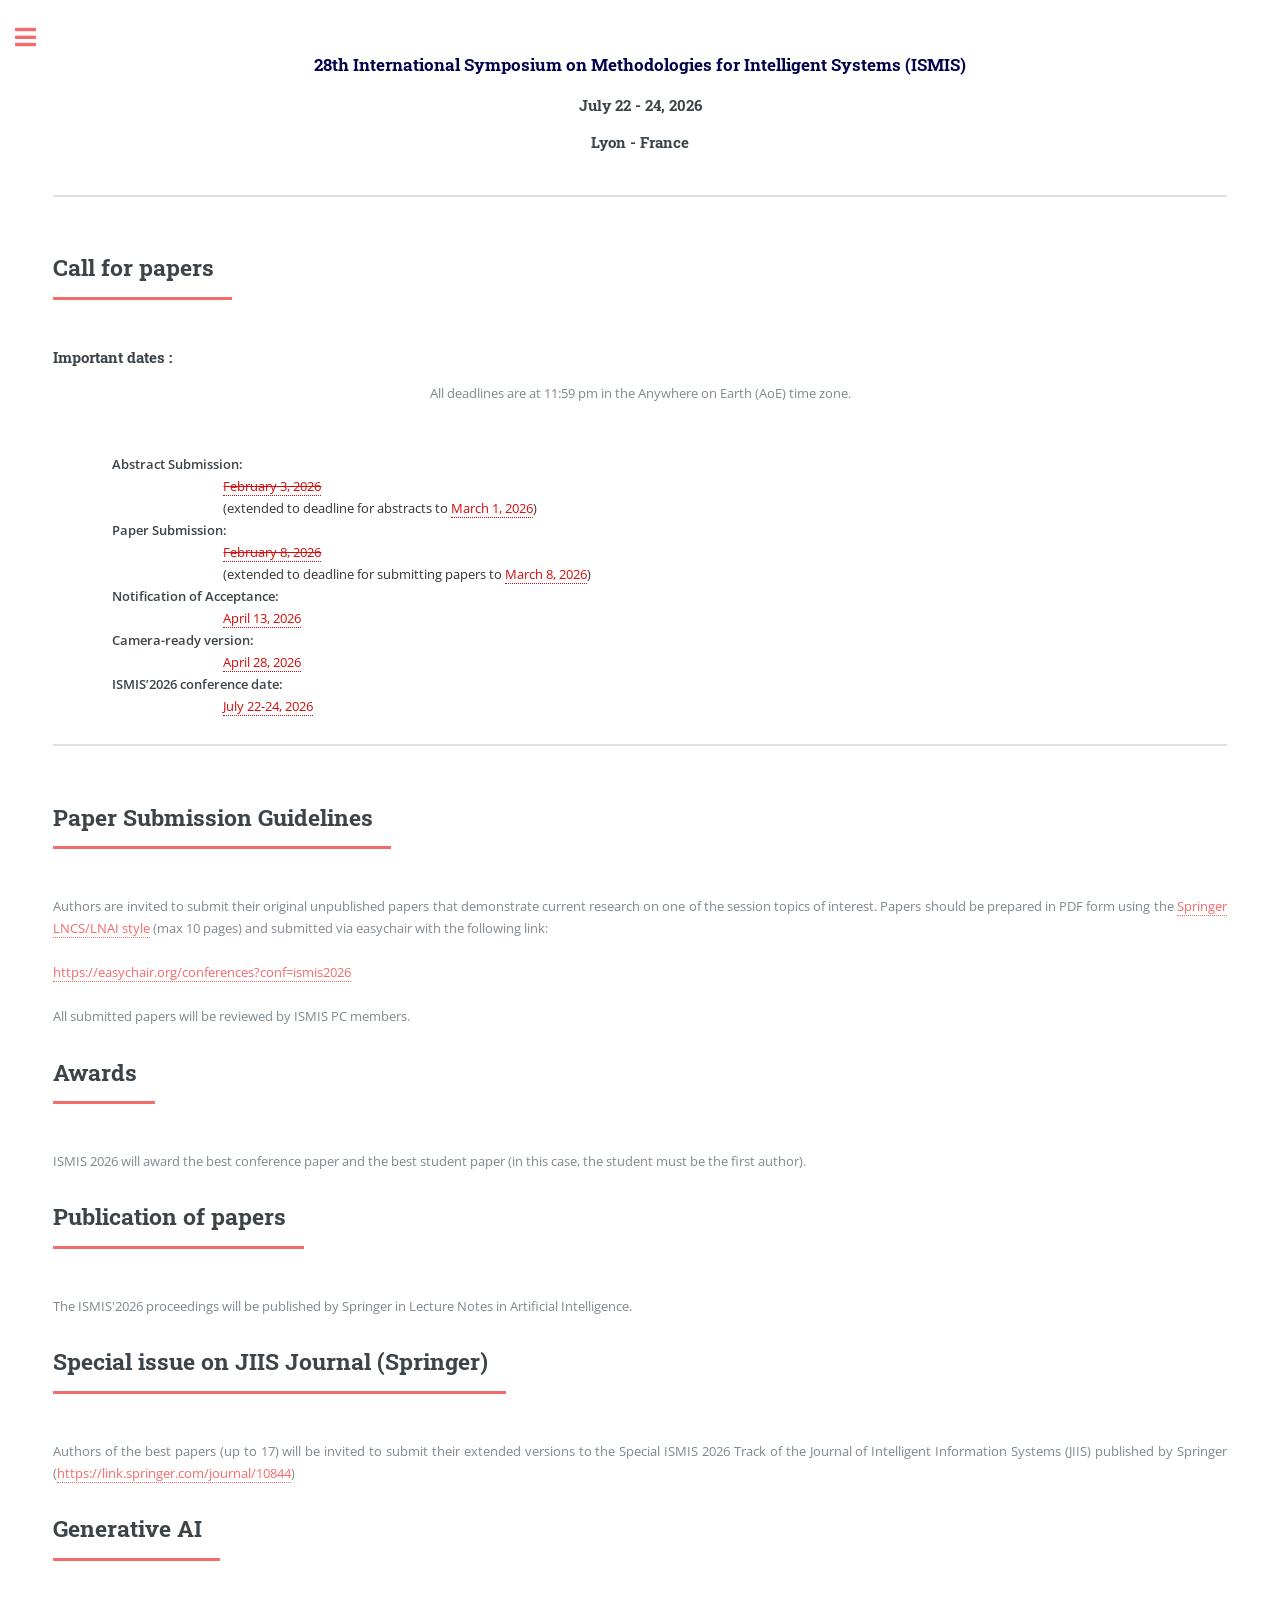
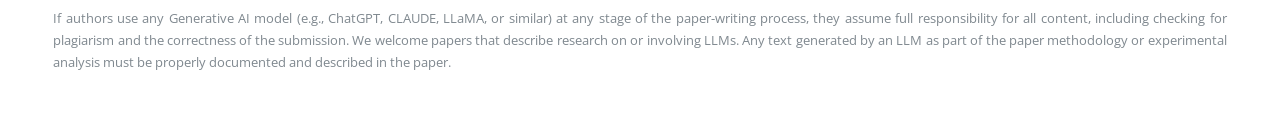
==== call-for-papers.html @ 3041665d "adding program" ====
<!DOCTYPE HTML>
<!--
	Editorial by HTML5 UP
	html5up.net | @ajlkn
	Free for personal and commercial use under the CCA 3.0 license (html5up.net/license)
-->
<html>
	<head>
		<title>ISMIS 2026 - Lyon</title>
		<meta charset="utf-8" />
		<meta name="viewport" content="width=device-width, initial-scale=1, user-scalable=no" />
		<link rel="stylesheet" href="assets/css/main.css" />
	</head>
	<body class="is-preload">

		<!-- Wrapper -->
			<div id="wrapper">

				<!-- Main -->
					<div id="main">
						<div class="inner">

							<!-- Header -->
								<!-- <header id="header">
									<a href="index.html" class="logo"><strong>Editorial</strong> by HTML5 UP</a>
									<ul class="icons">
										<li><a href="#" class="icon brands fa-twitter"><span class="label">Twitter</span></a></li>
										<li><a href="#" class="icon brands fa-facebook-f"><span class="label">Facebook</span></a></li>
										<li><a href="#" class="icon brands fa-snapchat-ghost"><span class="label">Snapchat</span></a></li>
										<li><a href="#" class="icon brands fa-instagram"><span class="label">Instagram</span></a></li>
										<li><a href="#" class="icon brands fa-medium-m"><span class="label">Medium</span></a></li>
									</ul>
								</header> -->

							<!-- Banner -->
								<section id="banner">
									<div class="content">
										<header>
											<h3 style="text-align: center; color: #03044d;">28th International Symposium on Methodologies for Intelligent Systems (ISMIS)</h2>
											<h4 style="text-align: center;">July 22 - 24, 2026</h3>
											<!-- <h4 style="text-align: center;">Université Claude Bernard Lyon 1  - Université Lumière Lyon 2</h3> -->
											<h4 style="text-align: center;">Lyon - France</h3>
										</header> 
									</div>		

									
								</section>
								
								<!-- <span class="image object " style="display: flex;  justify-content: center; ">
									<img style="margin-bottom: 5%; width: 100%;" src="images/mainbg.png" alt="" />
								</span> -->
							<!-- Section -->
								<section>
									<header class="major">
										<h2>Call for papers</h2>
									</header>
								
									<h4>Important dates : </h4> 

									<p style="display: flex; justify-content: center; ">All deadlines are at 11:59 pm in the Anywhere on Earth (AoE) time zone. </p><br>
									
									<div style="margin-left: 5%;">
										<!-- <p style="margin: 0;"><strong>Abstract Submission:  </strong> <br>
											<a style="color: #d40b0b; margin-left: 10%; ">February 3, 2026</a>
										</p>
										
										<p style="margin: 0;"><strong>Paper Submission:</strong> <br>
											<a style="color: #d40b0b; margin-left: 10%;">February 8, 2026  </a>
										</p> -->
										<p style="margin: 0;">
										<strong>Abstract Submission:</strong><br>
										<a style="color: #d40b0b; margin-left: 10%;">
											<del>February 3, 2026</del>
										</a><br>
										<span style="margin-left: 10%; color: #333;">
											(extended to deadline for abstracts to <a style="color: #d40b0b;">March 1, 2026</a>)
										</span>
										</p>

										<p style="margin: 0;">
										<strong>Paper Submission:</strong><br>
										<a style="color: #d40b0b; margin-left: 10%;">
											<del>February 8, 2026</del>
										</a><br>
										<span style="margin-left: 10%; color: #333;">
											(extended to deadline for submitting papers to <a style="color: #d40b0b;">March 8, 2026</a>)
										</span>	
										</p>
										
										<p style="margin: 0;"><strong>Notification of Acceptance:</strong><br>
											<a style="color: #d40b0b; margin-left: 10%;">April 13, 2026 </a>
										</p>
										<p style="margin: 0;"><strong>Camera-ready version:</strong><br>
											<a style="color: #d40b0b; margin-left: 10%;">April 28, 2026</a>
										</p>
										<p style="margin: 0;"><strong>ISMIS’2026 conference date:</strong><br>
											<a style="color: #d40b0b; margin-left: 10%;">July 22-24, 2026</a>
										</p>
									</div>				
										
	
								
								</section>


								<section>
									<header class="major">


										<h2>Paper Submission Guidelines</h2>
									</header>
									<p style="text-align: justify;  text-justify: inter-word;">
										Authors are invited to submit their original unpublished papers that 
										demonstrate current research on one of the session topics of interest.
										Papers should be prepared in PDF form using the <a href="https://www.springer.com/gp/computer-science/lncs/conference-proceedings-guidelines" target="_blank" >Springer LNCS/LNAI style</a>
										(max 10 pages) and submitted via easychair with the following link: <br><br>
										<a rel="stylesheet" href="https://easychair.org/conferences?conf=ismis2026" target="_blank">https://easychair.org/conferences?conf=ismis2026 </a>
										<br><br>
										All submitted papers will be reviewed by ISMIS PC members. 

								<section>
									<header class="major">
										<h2>Awards</h2>
									</header>
									<p style="text-align: justify;  text-justify: inter-word;">
									ISMIS 2026 will award the best conference paper and the best student paper (in this case, the student must be the first author).
									</p>									
								</section>

								<section>
									<header class="major">
										<h2>Publication of papers</h2>
									</header>
									<p style="text-align: justify;  text-justify: inter-word;">
										The ISMIS'2026 proceedings will be published by Springer in Lecture Notes in Artificial Intelligence. 
									</p>									
								</section>

								<section>
									<header class="major">
										<h2>Special issue on JIIS Journal (Springer)</h2>
									</header>
									<p style="text-align: justify;  text-justify: inter-word;">
									Authors of the best papers (up to 17) will be invited to submit their extended versions to the Special ISMIS 2026 Track of the Journal of Intelligent Information Systems (JIIS) published by Springer (<a href="https://link.springer.com/journal/10844" target="_blank">https://link.springer.com/journal/10844</a>)
									</p>									
								</section>
								<section>
									<header class="major">
										<h2>Generative AI</h2>
									</header>
									<p style="text-align: justify;  text-justify: inter-word;">
									If authors use any  Generative AI model  (e.g.,  ChatGPT, CLAUDE, LLaMA, 
									or similar)  at any stage of the paper-writing process, they assume full 
									responsibility for all content, including checking for plagiarism and the 
									correctness of the submission. We welcome papers that describe research on 
									or involving LLMs. Any text generated by an LLM as part of the paper 
									methodology or experimental analysis must be properly documented and described 
									in the paper.</p>									
								</section>
							<!-- Section -->
								<!-- <section>
									<header class="major">
										<h2>Ipsum sed dolor</h2>
									</header>
									<div class="posts">
										<article>
											<a href="#" class="image"><img src="images/pic01.jpg" alt=""  /></a>
											<h3>Interdum aenean</h3>
											<p>Aenean ornare velit lacus, ac varius enim lorem ullamcorper dolore. Proin aliquam facilisis ante interdum. Sed nulla amet lorem feugiat tempus aliquam.</p>
											<ul class="actions">
												<li><a href="#" class="button">More</a></li>
											</ul>
										</article>
										<article>
											<a href="#" class="image"><img src="images/pic02.jpg" alt="" /></a>
											<h3>Nulla amet dolore</h3>
											<p>Aenean ornare velit lacus, ac varius enim lorem ullamcorper dolore. Proin aliquam facilisis ante interdum. Sed nulla amet lorem feugiat tempus aliquam.</p>
											<ul class="actions">
												<li><a href="#" class="button">More</a></li>
											</ul>
										</article>
										<article>
											<a href="#" class="image"><img src="images/pic03.jpg" alt="" /></a>
											<h3>Tempus ullamcorper</h3>
											<p>Aenean ornare velit lacus, ac varius enim lorem ullamcorper dolore. Proin aliquam facilisis ante interdum. Sed nulla amet lorem feugiat tempus aliquam.</p>
											<ul class="actions">
												<li><a href="#" class="button">More</a></li>
											</ul>
										</article>
										<article>
											<a href="#" class="image"><img src="images/pic04.jpg" alt="" /></a>
											<h3>Sed etiam facilis</h3>
											<p>Aenean ornare velit lacus, ac varius enim lorem ullamcorper dolore. Proin aliquam facilisis ante interdum. Sed nulla amet lorem feugiat tempus aliquam.</p>
											<ul class="actions">
												<li><a href="#" class="button">More</a></li>
											</ul>
										</article>
										<article>
											<a href="#" class="image"><img src="images/pic05.jpg" alt="" /></a>
											<h3>Feugiat lorem aenean</h3>
											<p>Aenean ornare velit lacus, ac varius enim lorem ullamcorper dolore. Proin aliquam facilisis ante interdum. Sed nulla amet lorem feugiat tempus aliquam.</p>
											<ul class="actions">
												<li><a href="#" class="button">More</a></li>
											</ul>
										</article>
										<article>
											<a href="#" class="image"><img src="images/pic06.jpg" alt="" /></a>
											<h3>Amet varius aliquam</h3>
											<p>Aenean ornare velit lacus, ac varius enim lorem ullamcorper dolore. Proin aliquam facilisis ante interdum. Sed nulla amet lorem feugiat tempus aliquam.</p>
											<ul class="actions">
												<li><a href="#" class="button">More</a></li>
											</ul>
										</article>
									</div>
								</section> -->

						</div>
					</div>

				<!-- Sidebar -->
					<div id="sidebar">
						<div class="inner">

							<!-- Search -->
								<!-- <section id="search" class="alt">
									<form method="post" action="#">
										<input type="text" name="query" id="query" placeholder="Search" />
									</form>
								</section> -->

							<!-- Menu -->
								<nav id="menu">
									<!-- <header class="major">
										<h2>ISMIS 2026</h2>
									</header> -->

									<span class="image object " style="display: flex; justify-content: center; ">
										<img src="images/logo-ismis-main.png" style="width: 50%;" />
									</span>
									<ul>
										<li><a href="index.html">ISMIS conference</a></li>
										<li><a href="call-for-papers.html">Call for papers</a></li>
										<li><a href="industrysession.html">Industry session</a></li>
										<!-- <li>
											<span class="opener">Submenu</span>
											<ul>
												<li><a href="#">Lorem Dolor</a></li>
												<li><a href="#">Ipsum Adipiscing</a></li>
												<li><a href="#">Tempus Magna</a></li>
												<li><a href="#">Feugiat Veroeros</a></li>
											</ul>
										</li> -->
										<li><a href="committees.html">Committees</a></li>
										<li><a href="program.html">Program</a></li>
										<!-- <li>
											<span class="opener">Another Submenu</span>
											<ul>
												<li><a href="#">Lorem Dolor</a></li>
												<li><a href="#">Ipsum Adipiscing</a></li>
												<li><a href="#">Tempus Magna</a></li>
												<li><a href="#">Feugiat Veroeros</a></li>
											</ul>
										</li> -->
										<li><a href="registration.html">Registration</a></li>
										<li><a href="#">For participants</a></li>
										<!-- <li><a href="#">Amet Lacinia</a></li> -->
									</ul>
								</nav>

							<!-- Section -->
								<section>
									<header class="major">
										<h2>Sponsors</h2>
									</header>
									<div class="mini-posts">
											<article>
											<a href="https://www.univ-lyon1.fr/" class="image" target="_blank"><img src="images/univ-lyon1.png" alt="" /></a>
											<p style="text-align: center;">Université Claude Bernard Lyon 1</p>
										</article>
										<article>
											<a href="https://www.univ-lyon2.fr/" class="image" target="_blank"><img src="images/univ-lyon2.png" alt="" /></a>
											<p style="text-align: center;">Université Lumière Lyon 2</p>
										</article>
										<article>
											<a href="https://www.uniba.it" class="image" target="_blank"><img src="images/univ-bari.png" alt="" /></a>
											<p style="text-align: center;">Università degli Studi di Bari Aldo Moro</p>
										</article>
										<article>
											<a href="https://www.springer.com/" class="image" target="_blank"><img src="images/springer-logo.svg" alt="" /></a>
											<p style="text-align: center;">Università degli Studi di Bari Aldo Moro</p>
										</article>
										<!-- <article>
											<a href="#" class="image"><img src="images/pic07.jpg" alt="" /></a>
											<p style="text-align: center;">Name</p>
										</article> -->
									</div>
									<!-- <ul class="actions">
										<li><a href="#" class="button">More</a></li>
									</ul> -->
								</section>

							<!-- Section -->
								<section>
									<header class="major">
										<h2>Contacts</h2>
									</header>
									<!-- <p>Sed varius enim lorem ullamcorper dolore aliquam aenean ornare velit lacus, ac varius enim lorem ullamcorper dolore. Proin sed aliquam facilisis ante interdum. Sed nulla amet lorem feugiat tempus aliquam.</p> -->
									<ul class="contact">
										<li class="icon solid fa-envelope"><a href="#">ismis2026@cnrs.liris.fr</a></li>
										<li class="icon solid fa-phone">+33 4 72 43 27 74</li>
										<li class="icon brands fa-twitter">#ismis2026</li>
										<li class="icon brands fa-linkedin">#ismis2026</li>
										
										<li class="icon solid fa-home">16 quai Claude Bernard<br />
										69007 Lyon 7 - France</li>
									</ul>
								</section>


							<!-- Footer -->
								<footer id="footer">
									<p class="copyright">&copy; Untitled. All rights reserved. Developed by: <a href="https://juba-agoun.github.io/">Juba Agoun</a>. Design: <a href="https://html5up.net">HTML5 UP</a>.</p>
								</footer>

						</div>
					</div>

			</div>

		<!-- Scripts -->
			<script src="assets/js/jquery.min.js"></script>
			<script src="assets/js/browser.min.js"></script>
			<script src="assets/js/breakpoints.min.js"></script>
			<script src="assets/js/util.js"></script>
			<script src="assets/js/main.js"></script>

	</body>
</html>
---- assets/css/main.css ----
@import url(fontawesome-all.min.css);
@import url("https://fonts.googleapis.com/css?family=Open+Sans:400,600,400italic,600italic|Roboto+Slab:400,700");
/*
	Editorial by HTML5 UP
	html5up.net | @ajlkn
	Free for personal and commercial use under the CCA 3.0 license (html5up.net/license)
*/
html, body, div, span, applet, object,
iframe, h1, h2, h3, h4, h5, h6, p, blockquote,
pre, a, abbr, acronym, address, big, cite,
code, del, dfn, em, img, ins, kbd, q, s, samp,
small, strike, strong, sub, sup, tt, var, b,
u, i, center, dl, dt, dd, ol, ul, li, fieldset,
form, label, legend, table, caption, tbody,
tfoot, thead, tr, th, td, article, aside,
canvas, details, embed, figure, figcaption,
footer, header, hgroup, menu, nav, output, ruby,
section, summary, time, mark, audio, video {
  margin: 0;
  padding: 0;
  border: 0;
  font-size: 100%;
  font: inherit;
  vertical-align: baseline; }

article, aside, details, figcaption, figure,
footer, header, hgroup, menu, nav, section {
  display: block; }

body {
  line-height: 1; }

ol, ul {
  list-style: none; }

blockquote, q {
  quotes: none; }
  blockquote:before, blockquote:after, q:before, q:after {
    content: '';
    content: none; }

table {
  border-collapse: collapse;
  border-spacing: 0; }

body {
  -webkit-text-size-adjust: none; }

mark {
  background-color: transparent;
  color: inherit; }




input::-moz-focus-inner {
  border: 0;
  padding: 0; }

input, select, textarea {
  -moz-appearance: none;
  -webkit-appearance: none;
  -ms-appearance: none;
  appearance: none; }

/* Basic */
@-ms-viewport {
  width: device-width; }

body {
  -ms-overflow-style: scrollbar; }

@media screen and (max-width: 480px) {
  html, body {
    min-width: 320px; } }

html {
  box-sizing: border-box; }

*, *:before, *:after {
  box-sizing: inherit; }

body {
  background: #ffffff; }
  body.is-preload *, body.is-preload *:before, body.is-preload *:after, body.is-resizing *, body.is-resizing *:before, body.is-resizing *:after {
    -moz-animation: none !important;
    -webkit-animation: none !important;
    -ms-animation: none !important;
    animation: none !important;
    -moz-transition: none !important;
    -webkit-transition: none !important;
    -ms-transition: none !important;
    transition: none !important; }

/* Type */
body, input, select, textarea {
  color: #7f888f;
  font-family: "Open Sans", sans-serif;
  font-size: 13pt;
  font-weight: 400;
  line-height: 1.65; }
  @media screen and (max-width: 1680px) {
    body, input, select, textarea {
      font-size: 11pt; } }
  @media screen and (max-width: 1280px) {
    body, input, select, textarea {
      font-size: 10pt; } }
  @media screen and (max-width: 360px) {
    body, input, select, textarea {
      font-size: 9pt; } }

a {
  -moz-transition: color 0.2s ease-in-out, border-bottom-color 0.2s ease-in-out;
  -webkit-transition: color 0.2s ease-in-out, border-bottom-color 0.2s ease-in-out;
  -ms-transition: color 0.2s ease-in-out, border-bottom-color 0.2s ease-in-out;
  transition: color 0.2s ease-in-out, border-bottom-color 0.2s ease-in-out;
  border-bottom: dotted 1px;
  color: #f56a6a;
  text-decoration: none; }
  a:hover {
    border-bottom-color: #f56a6a;
    color: #f56a6a !important; }
    a:hover strong {
      color: inherit; }

strong, b {
  color: #3d4449;
  font-weight: 600; }

em, i {
  font-style: italic; }

p {
  margin: 0 0 2em 0; }

h1, h2, h3, h4, h5, h6 {
  color: #3d4449;
  font-family: "Roboto Slab", serif;
  font-weight: 700;
  line-height: 1.5;
  margin: 0 0 1em 0; }
  h1 a, h2 a, h3 a, h4 a, h5 a, h6 a {
    color: inherit;
    text-decoration: none;
    border-bottom: 0; }

h1 {
  font-size: 4em;
  margin: 0 0 0.5em 0;
  line-height: 1.3; }

h2 {
  font-size: 1.75em; }

h3 {
  font-size: 1.25em; }

h4 {
  font-size: 1.1em; }

h5 {
  font-size: 0.9em; }

h6 {
  font-size: 0.7em; }

@media screen and (max-width: 1680px) {
  h1 {
    font-size: 3.5em; } }

@media screen and (max-width: 980px) {
  h1 {
    font-size: 3.25em; } }

@media screen and (max-width: 736px) {
  h1 {
    font-size: 2em;
    line-height: 1.4; }
  h2 {
    font-size: 1.5em; } }

sub {
  font-size: 0.8em;
  position: relative;
  top: 0.5em; }

sup {
  font-size: 0.8em;
  position: relative;
  top: -0.5em; }

blockquote {
  border-left: solid 3px rgba(210, 215, 217, 0.75);
  font-style: italic;
  margin: 0 0 2em 0;
  padding: 0.5em 0 0.5em 2em; }

code {
  background: rgba(230, 235, 237, 0.25);
  border-radius: 0.375em;
  border: solid 1px rgba(210, 215, 217, 0.75);
  font-family: "Courier New", monospace;
  font-size: 0.9em;
  margin: 0 0.25em;
  padding: 0.25em 0.65em; }

pre {
  -webkit-overflow-scrolling: touch;
  font-family: "Courier New", monospace;
  font-size: 0.9em;
  margin: 0 0 2em 0; }
  pre code {
    display: block;
    line-height: 1.75;
    padding: 1em 1.5em;
    overflow-x: auto; }

hr {
  border: 0;
  border-bottom: solid 1px rgba(210, 215, 217, 0.75);
  margin: 2em 0; }
  hr.major {
    margin: 3em 0; }

.align-left {
  text-align: left; }

.align-center {
  text-align: center; }

.align-right {
  text-align: right; }

/* Row */
.row {
  display: flex;
  flex-wrap: wrap;
  box-sizing: border-box;
  align-items: stretch; }
  .row > * {
    box-sizing: border-box; }
  .row.gtr-uniform > * > :last-child {
    margin-bottom: 0; }
  .row.aln-left {
    justify-content: flex-start; }
  .row.aln-center {
    justify-content: center; }
  .row.aln-right {
    justify-content: flex-end; }
  .row.aln-top {
    align-items: flex-start; }
  .row.aln-middle {
    align-items: center; }
  .row.aln-bottom {
    align-items: flex-end; }
  .row > .imp {
    order: -1; }
  .row > .col-1 {
    width: 8.33333%; }
  .row > .off-1 {
    margin-left: 8.33333%; }
  .row > .col-2 {
    width: 16.66667%; }
  .row > .off-2 {
    margin-left: 16.66667%; }
  .row > .col-3 {
    width: 25%; }
  .row > .off-3 {
    margin-left: 25%; }
  .row > .col-4 {
    width: 33.33333%; }
  .row > .off-4 {
    margin-left: 33.33333%; }
  .row > .col-5 {
    width: 41.66667%; }
  .row > .off-5 {
    margin-left: 41.66667%; }
  .row > .col-6 {
    width: 50%; }
  .row > .off-6 {
    margin-left: 50%; }
  .row > .col-7 {
    width: 58.33333%; }
  .row > .off-7 {
    margin-left: 58.33333%; }
  .row > .col-8 {
    width: 66.66667%; }
  .row > .off-8 {
    margin-left: 66.66667%; }
  .row > .col-9 {
    width: 75%; }
  .row > .off-9 {
    margin-left: 75%; }
  .row > .col-10 {
    width: 83.33333%; }
  .row > .off-10 {
    margin-left: 83.33333%; }
  .row > .col-11 {
    width: 91.66667%; }
  .row > .off-11 {
    margin-left: 91.66667%; }
  .row > .col-12 {
    width: 100%; }
  .row > .off-12 {
    margin-left: 100%; }
  .row.gtr-0 {
    margin-top: 0;
    margin-left: 0em; }
    .row.gtr-0 > * {
      padding: 0 0 0 0em; }
    .row.gtr-0.gtr-uniform {
      margin-top: 0em; }
      .row.gtr-0.gtr-uniform > * {
        padding-top: 0em; }
  .row.gtr-25 {
    margin-top: 0;
    margin-left: -0.375em; }
    .row.gtr-25 > * {
      padding: 0 0 0 0.375em; }
    .row.gtr-25.gtr-uniform {
      margin-top: -0.375em; }
      .row.gtr-25.gtr-uniform > * {
        padding-top: 0.375em; }
  .row.gtr-50 {
    margin-top: 0;
    margin-left: -0.75em; }
    .row.gtr-50 > * {
      padding: 0 0 0 0.75em; }
    .row.gtr-50.gtr-uniform {
      margin-top: -0.75em; }
      .row.gtr-50.gtr-uniform > * {
        padding-top: 0.75em; }
  .row {
    margin-top: 0;
    margin-left: -1.5em; }
    .row > * {
      padding: 0 0 0 1.5em; }
    .row.gtr-uniform {
      margin-top: -1.5em; }
      .row.gtr-uniform > * {
        padding-top: 1.5em; }
  .row.gtr-150 {
    margin-top: 0;
    margin-left: -2.25em; }
    .row.gtr-150 > * {
      padding: 0 0 0 2.25em; }
    .row.gtr-150.gtr-uniform {
      margin-top: -2.25em; }
      .row.gtr-150.gtr-uniform > * {
        padding-top: 2.25em; }
  .row.gtr-200 {
    margin-top: 0;
    margin-left: -3em; }
    .row.gtr-200 > * {
      padding: 0 0 0 3em; }
    .row.gtr-200.gtr-uniform {
      margin-top: -3em; }
      .row.gtr-200.gtr-uniform > * {
        padding-top: 3em; }
  @media screen and (max-width: 1680px) {
    .row {
      display: flex;
      flex-wrap: wrap;
      box-sizing: border-box;
      align-items: stretch; }
      .row > * {
        box-sizing: border-box; }
      .row.gtr-uniform > * > :last-child {
        margin-bottom: 0; }
      .row.aln-left {
        justify-content: flex-start; }
      .row.aln-center {
        justify-content: center; }
      .row.aln-right {
        justify-content: flex-end; }
      .row.aln-top {
        align-items: flex-start; }
      .row.aln-middle {
        align-items: center; }
      .row.aln-bottom {
        align-items: flex-end; }
      .row > .imp-xlarge {
        order: -1; }
      .row > .col-1-xlarge {
        width: 8.33333%; }
      .row > .off-1-xlarge {
        margin-left: 8.33333%; }
      .row > .col-2-xlarge {
        width: 16.66667%; }
      .row > .off-2-xlarge {
        margin-left: 16.66667%; }
      .row > .col-3-xlarge {
        width: 25%; }
      .row > .off-3-xlarge {
        margin-left: 25%; }
      .row > .col-4-xlarge {
        width: 33.33333%; }
      .row > .off-4-xlarge {
        margin-left: 33.33333%; }
      .row > .col-5-xlarge {
        width: 41.66667%; }
      .row > .off-5-xlarge {
        margin-left: 41.66667%; }
      .row > .col-6-xlarge {
        width: 50%; }
      .row > .off-6-xlarge {
        margin-left: 50%; }
      .row > .col-7-xlarge {
        width: 58.33333%; }
      .row > .off-7-xlarge {
        margin-left: 58.33333%; }
      .row > .col-8-xlarge {
        width: 66.66667%; }
      .row > .off-8-xlarge {
        margin-left: 66.66667%; }
      .row > .col-9-xlarge {
        width: 75%; }
      .row > .off-9-xlarge {
        margin-left: 75%; }
      .row > .col-10-xlarge {
        width: 83.33333%; }
      .row > .off-10-xlarge {
        margin-left: 83.33333%; }
      .row > .col-11-xlarge {
        width: 91.66667%; }
      .row > .off-11-xlarge {
        margin-left: 91.66667%; }
      .row > .col-12-xlarge {
        width: 100%; }
      .row > .off-12-xlarge {
        margin-left: 100%; }
      .row.gtr-0 {
        margin-top: 0;
        margin-left: 0em; }
        .row.gtr-0 > * {
          padding: 0 0 0 0em; }
        .row.gtr-0.gtr-uniform {
          margin-top: 0em; }
          .row.gtr-0.gtr-uniform > * {
            padding-top: 0em; }
      .row.gtr-25 {
        margin-top: 0;
        margin-left: -0.375em; }
        .row.gtr-25 > * {
          padding: 0 0 0 0.375em; }
        .row.gtr-25.gtr-uniform {
          margin-top: -0.375em; }
          .row.gtr-25.gtr-uniform > * {
            padding-top: 0.375em; }
      .row.gtr-50 {
        margin-top: 0;
        margin-left: -0.75em; }
        .row.gtr-50 > * {
          padding: 0 0 0 0.75em; }
        .row.gtr-50.gtr-uniform {
          margin-top: -0.75em; }
          .row.gtr-50.gtr-uniform > * {
            padding-top: 0.75em; }
      .row {
        margin-top: 0;
        margin-left: -1.5em; }
        .row > * {
          padding: 0 0 0 1.5em; }
        .row.gtr-uniform {
          margin-top: -1.5em; }
          .row.gtr-uniform > * {
            padding-top: 1.5em; }
      .row.gtr-150 {
        margin-top: 0;
        margin-left: -2.25em; }
        .row.gtr-150 > * {
          padding: 0 0 0 2.25em; }
        .row.gtr-150.gtr-uniform {
          margin-top: -2.25em; }
          .row.gtr-150.gtr-uniform > * {
            padding-top: 2.25em; }
      .row.gtr-200 {
        margin-top: 0;
        margin-left: -3em; }
        .row.gtr-200 > * {
          padding: 0 0 0 3em; }
        .row.gtr-200.gtr-uniform {
          margin-top: -3em; }
          .row.gtr-200.gtr-uniform > * {
            padding-top: 3em; } }
  @media screen and (max-width: 1280px) {
    .row {
      display: flex;
      flex-wrap: wrap;
      box-sizing: border-box;
      align-items: stretch; }
      .row > * {
        box-sizing: border-box; }
      .row.gtr-uniform > * > :last-child {
        margin-bottom: 0; }
      .row.aln-left {
        justify-content: flex-start; }
      .row.aln-center {
        justify-content: center; }
      .row.aln-right {
        justify-content: flex-end; }
      .row.aln-top {
        align-items: flex-start; }
      .row.aln-middle {
        align-items: center; }
      .row.aln-bottom {
        align-items: flex-end; }
      .row > .imp-large {
        order: -1; }
      .row > .col-1-large {
        width: 8.33333%; }
      .row > .off-1-large {
        margin-left: 8.33333%; }
      .row > .col-2-large {
        width: 16.66667%; }
      .row > .off-2-large {
        margin-left: 16.66667%; }
      .row > .col-3-large {
        width: 25%; }
      .row > .off-3-large {
        margin-left: 25%; }
      .row > .col-4-large {
        width: 33.33333%; }
      .row > .off-4-large {
        margin-left: 33.33333%; }
      .row > .col-5-large {
        width: 41.66667%; }
      .row > .off-5-large {
        margin-left: 41.66667%; }
      .row > .col-6-large {
        width: 50%; }
      .row > .off-6-large {
        margin-left: 50%; }
      .row > .col-7-large {
        width: 58.33333%; }
      .row > .off-7-large {
        margin-left: 58.33333%; }
      .row > .col-8-large {
        width: 66.66667%; }
      .row > .off-8-large {
        margin-left: 66.66667%; }
      .row > .col-9-large {
        width: 75%; }
      .row > .off-9-large {
        margin-left: 75%; }
      .row > .col-10-large {
        width: 83.33333%; }
      .row > .off-10-large {
        margin-left: 83.33333%; }
      .row > .col-11-large {
        width: 91.66667%; }
      .row > .off-11-large {
        margin-left: 91.66667%; }
      .row > .col-12-large {
        width: 100%; }
      .row > .off-12-large {
        margin-left: 100%; }
      .row.gtr-0 {
        margin-top: 0;
        margin-left: 0em; }
        .row.gtr-0 > * {
          padding: 0 0 0 0em; }
        .row.gtr-0.gtr-uniform {
          margin-top: 0em; }
          .row.gtr-0.gtr-uniform > * {
            padding-top: 0em; }
      .row.gtr-25 {
        margin-top: 0;
        margin-left: -0.375em; }
        .row.gtr-25 > * {
          padding: 0 0 0 0.375em; }
        .row.gtr-25.gtr-uniform {
          margin-top: -0.375em; }
          .row.gtr-25.gtr-uniform > * {
            padding-top: 0.375em; }
      .row.gtr-50 {
        margin-top: 0;
        margin-left: -0.75em; }
        .row.gtr-50 > * {
          padding: 0 0 0 0.75em; }
        .row.gtr-50.gtr-uniform {
          margin-top: -0.75em; }
          .row.gtr-50.gtr-uniform > * {
            padding-top: 0.75em; }
      .row {
        margin-top: 0;
        margin-left: -1.5em; }
        .row > * {
          padding: 0 0 0 1.5em; }
        .row.gtr-uniform {
          margin-top: -1.5em; }
          .row.gtr-uniform > * {
            padding-top: 1.5em; }
      .row.gtr-150 {
        margin-top: 0;
        margin-left: -2.25em; }
        .row.gtr-150 > * {
          padding: 0 0 0 2.25em; }
        .row.gtr-150.gtr-uniform {
          margin-top: -2.25em; }
          .row.gtr-150.gtr-uniform > * {
            padding-top: 2.25em; }
      .row.gtr-200 {
        margin-top: 0;
        margin-left: -3em; }
        .row.gtr-200 > * {
          padding: 0 0 0 3em; }
        .row.gtr-200.gtr-uniform {
          margin-top: -3em; }
          .row.gtr-200.gtr-uniform > * {
            padding-top: 3em; } }
  @media screen and (max-width: 980px) {
    .row {
      display: flex;
      flex-wrap: wrap;
      box-sizing: border-box;
      align-items: stretch; }
      .row > * {
        box-sizing: border-box; }
      .row.gtr-uniform > * > :last-child {
        margin-bottom: 0; }
      .row.aln-left {
        justify-content: flex-start; }
      .row.aln-center {
        justify-content: center; }
      .row.aln-right {
        justify-content: flex-end; }
      .row.aln-top {
        align-items: flex-start; }
      .row.aln-middle {
        align-items: center; }
      .row.aln-bottom {
        align-items: flex-end; }
      .row > .imp-medium {
        order: -1; }
      .row > .col-1-medium {
        width: 8.33333%; }
      .row > .off-1-medium {
        margin-left: 8.33333%; }
      .row > .col-2-medium {
        width: 16.66667%; }
      .row > .off-2-medium {
        margin-left: 16.66667%; }
      .row > .col-3-medium {
        width: 25%; }
      .row > .off-3-medium {
        margin-left: 25%; }
      .row > .col-4-medium {
        width: 33.33333%; }
      .row > .off-4-medium {
        margin-left: 33.33333%; }
      .row > .col-5-medium {
        width: 41.66667%; }
      .row > .off-5-medium {
        margin-left: 41.66667%; }
      .row > .col-6-medium {
        width: 50%; }
      .row > .off-6-medium {
        margin-left: 50%; }
      .row > .col-7-medium {
        width: 58.33333%; }
      .row > .off-7-medium {
        margin-left: 58.33333%; }
      .row > .col-8-medium {
        width: 66.66667%; }
      .row > .off-8-medium {
        margin-left: 66.66667%; }
      .row > .col-9-medium {
        width: 75%; }
      .row > .off-9-medium {
        margin-left: 75%; }
      .row > .col-10-medium {
        width: 83.33333%; }
      .row > .off-10-medium {
        margin-left: 83.33333%; }
      .row > .col-11-medium {
        width: 91.66667%; }
      .row > .off-11-medium {
        margin-left: 91.66667%; }
      .row > .col-12-medium {
        width: 100%; }
      .row > .off-12-medium {
        margin-left: 100%; }
      .row.gtr-0 {
        margin-top: 0;
        margin-left: 0em; }
        .row.gtr-0 > * {
          padding: 0 0 0 0em; }
        .row.gtr-0.gtr-uniform {
          margin-top: 0em; }
          .row.gtr-0.gtr-uniform > * {
            padding-top: 0em; }
      .row.gtr-25 {
        margin-top: 0;
        margin-left: -0.375em; }
        .row.gtr-25 > * {
          padding: 0 0 0 0.375em; }
        .row.gtr-25.gtr-uniform {
          margin-top: -0.375em; }
          .row.gtr-25.gtr-uniform > * {
            padding-top: 0.375em; }
      .row.gtr-50 {
        margin-top: 0;
        margin-left: -0.75em; }
        .row.gtr-50 > * {
          padding: 0 0 0 0.75em; }
        .row.gtr-50.gtr-uniform {
          margin-top: -0.75em; }
          .row.gtr-50.gtr-uniform > * {
            padding-top: 0.75em; }
      .row {
        margin-top: 0;
        margin-left: -1.5em; }
        .row > * {
          padding: 0 0 0 1.5em; }
        .row.gtr-uniform {
          margin-top: -1.5em; }
          .row.gtr-uniform > * {
            padding-top: 1.5em; }
      .row.gtr-150 {
        margin-top: 0;
        margin-left: -2.25em; }
        .row.gtr-150 > * {
          padding: 0 0 0 2.25em; }
        .row.gtr-150.gtr-uniform {
          margin-top: -2.25em; }
          .row.gtr-150.gtr-uniform > * {
            padding-top: 2.25em; }
      .row.gtr-200 {
        margin-top: 0;
        margin-left: -3em; }
        .row.gtr-200 > * {
          padding: 0 0 0 3em; }
        .row.gtr-200.gtr-uniform {
          margin-top: -3em; }
          .row.gtr-200.gtr-uniform > * {
            padding-top: 3em; } }
  @media screen and (max-width: 736px) {
    .row {
      display: flex;
      flex-wrap: wrap;
      box-sizing: border-box;
      align-items: stretch; }
      .row > * {
        box-sizing: border-box; }
      .row.gtr-uniform > * > :last-child {
        margin-bottom: 0; }
      .row.aln-left {
        justify-content: flex-start; }
      .row.aln-center {
        justify-content: center; }
      .row.aln-right {
        justify-content: flex-end; }
      .row.aln-top {
        align-items: flex-start; }
      .row.aln-middle {
        align-items: center; }
      .row.aln-bottom {
        align-items: flex-end; }
      .row > .imp-small {
        order: -1; }
      .row > .col-1-small {
        width: 8.33333%; }
      .row > .off-1-small {
        margin-left: 8.33333%; }
      .row > .col-2-small {
        width: 16.66667%; }
      .row > .off-2-small {
        margin-left: 16.66667%; }
      .row > .col-3-small {
        width: 25%; }
      .row > .off-3-small {
        margin-left: 25%; }
      .row > .col-4-small {
        width: 33.33333%; }
      .row > .off-4-small {
        margin-left: 33.33333%; }
      .row > .col-5-small {
        width: 41.66667%; }
      .row > .off-5-small {
        margin-left: 41.66667%; }
      .row > .col-6-small {
        width: 50%; }
      .row > .off-6-small {
        margin-left: 50%; }
      .row > .col-7-small {
        width: 58.33333%; }
      .row > .off-7-small {
        margin-left: 58.33333%; }
      .row > .col-8-small {
        width: 66.66667%; }
      .row > .off-8-small {
        margin-left: 66.66667%; }
      .row > .col-9-small {
        width: 75%; }
      .row > .off-9-small {
        margin-left: 75%; }
      .row > .col-10-small {
        width: 83.33333%; }
      .row > .off-10-small {
        margin-left: 83.33333%; }
      .row > .col-11-small {
        width: 91.66667%; }
      .row > .off-11-small {
        margin-left: 91.66667%; }
      .row > .col-12-small {
        width: 100%; }
      .row > .off-12-small {
        margin-left: 100%; }
      .row.gtr-0 {
        margin-top: 0;
        margin-left: 0em; }
        .row.gtr-0 > * {
          padding: 0 0 0 0em; }
        .row.gtr-0.gtr-uniform {
          margin-top: 0em; }
          .row.gtr-0.gtr-uniform > * {
            padding-top: 0em; }
      .row.gtr-25 {
        margin-top: 0;
        margin-left: -0.375em; }
        .row.gtr-25 > * {
          padding: 0 0 0 0.375em; }
        .row.gtr-25.gtr-uniform {
          margin-top: -0.375em; }
          .row.gtr-25.gtr-uniform > * {
            padding-top: 0.375em; }
      .row.gtr-50 {
        margin-top: 0;
        margin-left: -0.75em; }
        .row.gtr-50 > * {
          padding: 0 0 0 0.75em; }
        .row.gtr-50.gtr-uniform {
          margin-top: -0.75em; }
          .row.gtr-50.gtr-uniform > * {
            padding-top: 0.75em; }
      .row {
        margin-top: 0;
        margin-left: -1.5em; }
        .row > * {
          padding: 0 0 0 1.5em; }
        .row.gtr-uniform {
          margin-top: -1.5em; }
          .row.gtr-uniform > * {
            padding-top: 1.5em; }
      .row.gtr-150 {
        margin-top: 0;
        margin-left: -2.25em; }
        .row.gtr-150 > * {
          padding: 0 0 0 2.25em; }
        .row.gtr-150.gtr-uniform {
          margin-top: -2.25em; }
          .row.gtr-150.gtr-uniform > * {
            padding-top: 2.25em; }
      .row.gtr-200 {
        margin-top: 0;
        margin-left: -3em; }
        .row.gtr-200 > * {
          padding: 0 0 0 3em; }
        .row.gtr-200.gtr-uniform {
          margin-top: -3em; }
          .row.gtr-200.gtr-uniform > * {
            padding-top: 3em; } }
  @media screen and (max-width: 480px) {
    .row {
      display: flex;
      flex-wrap: wrap;
      box-sizing: border-box;
      align-items: stretch; }
      .row > * {
        box-sizing: border-box; }
      .row.gtr-uniform > * > :last-child {
        margin-bottom: 0; }
      .row.aln-left {
        justify-content: flex-start; }
      .row.aln-center {
        justify-content: center; }
      .row.aln-right {
        justify-content: flex-end; }
      .row.aln-top {
        align-items: flex-start; }
      .row.aln-middle {
        align-items: center; }
      .row.aln-bottom {
        align-items: flex-end; }
      .row > .imp-xsmall {
        order: -1; }
      .row > .col-1-xsmall {
        width: 8.33333%; }
      .row > .off-1-xsmall {
        margin-left: 8.33333%; }
      .row > .col-2-xsmall {
        width: 16.66667%; }
      .row > .off-2-xsmall {
        margin-left: 16.66667%; }
      .row > .col-3-xsmall {
        width: 25%; }
      .row > .off-3-xsmall {
        margin-left: 25%; }
      .row > .col-4-xsmall {
        width: 33.33333%; }
      .row > .off-4-xsmall {
        margin-left: 33.33333%; }
      .row > .col-5-xsmall {
        width: 41.66667%; }
      .row > .off-5-xsmall {
        margin-left: 41.66667%; }
      .row > .col-6-xsmall {
        width: 50%; }
      .row > .off-6-xsmall {
        margin-left: 50%; }
      .row > .col-7-xsmall {
        width: 58.33333%; }
      .row > .off-7-xsmall {
        margin-left: 58.33333%; }
      .row > .col-8-xsmall {
        width: 66.66667%; }
      .row > .off-8-xsmall {
        margin-left: 66.66667%; }
      .row > .col-9-xsmall {
        width: 75%; }
      .row > .off-9-xsmall {
        margin-left: 75%; }
      .row > .col-10-xsmall {
        width: 83.33333%; }
      .row > .off-10-xsmall {
        margin-left: 83.33333%; }
      .row > .col-11-xsmall {
        width: 91.66667%; }
      .row > .off-11-xsmall {
        margin-left: 91.66667%; }
      .row > .col-12-xsmall {
        width: 100%; }
      .row > .off-12-xsmall {
        margin-left: 100%; }
      .row.gtr-0 {
        margin-top: 0;
        margin-left: 0em; }
        .row.gtr-0 > * {
          padding: 0 0 0 0em; }
        .row.gtr-0.gtr-uniform {
          margin-top: 0em; }
          .row.gtr-0.gtr-uniform > * {
            padding-top: 0em; }
      .row.gtr-25 {
        margin-top: 0;
        margin-left: -0.375em; }
        .row.gtr-25 > * {
          padding: 0 0 0 0.375em; }
        .row.gtr-25.gtr-uniform {
          margin-top: -0.375em; }
          .row.gtr-25.gtr-uniform > * {
            padding-top: 0.375em; }
      .row.gtr-50 {
        margin-top: 0;
        margin-left: -0.75em; }
        .row.gtr-50 > * {
          padding: 0 0 0 0.75em; }
        .row.gtr-50.gtr-uniform {
          margin-top: -0.75em; }
          .row.gtr-50.gtr-uniform > * {
            padding-top: 0.75em; }
      .row {
        margin-top: 0;
        margin-left: -1.5em; }
        .row > * {
          padding: 0 0 0 1.5em; }
        .row.gtr-uniform {
          margin-top: -1.5em; }
          .row.gtr-uniform > * {
            padding-top: 1.5em; }
      .row.gtr-150 {
        margin-top: 0;
        margin-left: -2.25em; }
        .row.gtr-150 > * {
          padding: 0 0 0 2.25em; }
        .row.gtr-150.gtr-uniform {
          margin-top: -2.25em; }
          .row.gtr-150.gtr-uniform > * {
            padding-top: 2.25em; }
      .row.gtr-200 {
        margin-top: 0;
        margin-left: -3em; }
        .row.gtr-200 > * {
          padding: 0 0 0 3em; }
        .row.gtr-200.gtr-uniform {
          margin-top: -3em; }
          .row.gtr-200.gtr-uniform > * {
            padding-top: 3em; } }

/* Section/Article */
section.special, article.special {
  text-align: center; }

header p {
  font-family: "Roboto Slab", serif;
  font-size: 1em;
  font-weight: 400;
  letter-spacing: 0.075em;
  margin-top: -0.5em;
  text-transform: uppercase; }

header.major > :last-child {
  border-bottom: solid 3px #f56a6a;
  display: inline-block;
  margin: 0 0 2em 0;
  padding: 0 0.75em 0.5em 0; }

header.main > :last-child {
  margin: 0 0 1em 0; }

/* Form */
form {
  margin: 0 0 2em 0; }

label {
  color: #3d4449;
  display: block;
  font-size: 0.9em;
  font-weight: 600;
  margin: 0 0 1em 0; }

input[type="text"],
input[type="password"],
input[type="email"],
input[type="tel"],
input[type="search"],
input[type="url"],
select,
textarea {
  -moz-appearance: none;
  -webkit-appearance: none;
  -ms-appearance: none;
  appearance: none;
  background: #ffffff;
  border-radius: 0.375em;
  border: none;
  border: solid 1px rgba(210, 215, 217, 0.75);
  color: inherit;
  display: block;
  outline: 0;
  padding: 0 1em;
  text-decoration: none;
  width: 100%; }
  input[type="text"]:invalid,
  input[type="password"]:invalid,
  input[type="email"]:invalid,
  input[type="tel"]:invalid,
  input[type="search"]:invalid,
  input[type="url"]:invalid,
  select:invalid,
  textarea:invalid {
    box-shadow: none; }
  input[type="text"]:focus,
  input[type="password"]:focus,
  input[type="email"]:focus,
  input[type="tel"]:focus,
  input[type="search"]:focus,
  input[type="url"]:focus,
  select:focus,
  textarea:focus {
    border-color: #f56a6a;
    box-shadow: 0 0 0 1px #f56a6a; }

select {
  background-image: url("data:image/svg+xml;charset=utf8,%3Csvg xmlns='http://www.w3.org/2000/svg' width='40' height='40' preserveAspectRatio='none' viewBox='0 0 40 40'%3E%3Cpath d='M9.4,12.3l10.4,10.4l10.4-10.4c0.2-0.2,0.5-0.4,0.9-0.4c0.3,0,0.6,0.1,0.9,0.4l3.3,3.3c0.2,0.2,0.4,0.5,0.4,0.9 c0,0.4-0.1,0.6-0.4,0.9L20.7,31.9c-0.2,0.2-0.5,0.4-0.9,0.4c-0.3,0-0.6-0.1-0.9-0.4L4.3,17.3c-0.2-0.2-0.4-0.5-0.4-0.9 c0-0.4,0.1-0.6,0.4-0.9l3.3-3.3c0.2-0.2,0.5-0.4,0.9-0.4S9.1,12.1,9.4,12.3z' fill='rgba(210, 215, 217, 0.75)' /%3E%3C/svg%3E");
  background-size: 1.25em;
  background-repeat: no-repeat;
  background-position: calc(100% - 1em) center;
  height: 2.75em;
  padding-right: 2.75em;
  text-overflow: ellipsis; }
  select option {
    color: #3d4449;
    background: #ffffff; }
  select:focus::-ms-value {
    background-color: transparent; }
  select::-ms-expand {
    display: none; }

input[type="text"],
input[type="password"],
input[type="email"],
input[type="tel"],
input[type="search"],
input[type="url"],
select {
  height: 2.75em; }

textarea {
  padding: 0.75em 1em; }

input[type="checkbox"],
input[type="radio"] {
  -moz-appearance: none;
  -webkit-appearance: none;
  -ms-appearance: none;
  appearance: none;
  display: block;
  float: left;
  margin-right: -2em;
  opacity: 0;
  width: 1em;
  z-index: -1; }
  input[type="checkbox"] + label,
  input[type="radio"] + label {
    text-decoration: none;
    color: #7f888f;
    cursor: pointer;
    display: inline-block;
    font-size: 1em;
    font-weight: 400;
    padding-left: 2.4em;
    padding-right: 0.75em;
    position: relative; }
    input[type="checkbox"] + label:before,
    input[type="radio"] + label:before {
      -moz-osx-font-smoothing: grayscale;
      -webkit-font-smoothing: antialiased;
      display: inline-block;
      font-style: normal;
      font-variant: normal;
      text-rendering: auto;
      line-height: 1;
      text-transform: none !important;
      font-family: 'Font Awesome 5 Free';
      font-weight: 900; }
    input[type="checkbox"] + label:before,
    input[type="radio"] + label:before {
      background: #ffffff;
      border-radius: 0.375em;
      border: solid 1px rgba(210, 215, 217, 0.75);
      content: '';
      display: inline-block;
      font-size: 0.8em;
      height: 2.0625em;
      left: 0;
      line-height: 2.0625em;
      position: absolute;
      text-align: center;
      top: 0;
      width: 2.0625em; }
  input[type="checkbox"]:checked + label:before,
  input[type="radio"]:checked + label:before {
    background: #3d4449;
    border-color: #3d4449;
    color: #ffffff;
    content: '\f00c'; }
  input[type="checkbox"]:focus + label:before,
  input[type="radio"]:focus + label:before {
    border-color: #f56a6a;
    box-shadow: 0 0 0 1px #f56a6a; }

input[type="checkbox"] + label:before {
  border-radius: 0.375em; }

input[type="radio"] + label:before {
  border-radius: 100%; }

::-webkit-input-placeholder {
  color: #9fa3a6 !important;
  opacity: 1.0; }

:-moz-placeholder {
  color: #9fa3a6 !important;
  opacity: 1.0; }

::-moz-placeholder {
  color: #9fa3a6 !important;
  opacity: 1.0; }

:-ms-input-placeholder {
  color: #9fa3a6 !important;
  opacity: 1.0; }

/* Box */
.box {
  border-radius: 0.375em;
  border: solid 1px rgba(210, 215, 217, 0.75);
  margin-bottom: 2em;
  padding: 1.5em; }
  .box > :last-child,
  .box > :last-child > :last-child,
  .box > :last-child > :last-child > :last-child {
    margin-bottom: 0; }
  .box.alt {
    border: 0;
    border-radius: 0;
    padding: 0; }

/* Icon */
.icon {
  text-decoration: none;
  border-bottom: none;
  position: relative; }
  .icon:before {
    -moz-osx-font-smoothing: grayscale;
    -webkit-font-smoothing: antialiased;
    display: inline-block;
    font-style: normal;
    font-variant: normal;
    text-rendering: auto;
    line-height: 1;
    text-transform: none !important;
    font-family: 'Font Awesome 5 Free';
    font-weight: 400; }
  .icon > .label {
    display: none; }
  .icon:before {
    line-height: inherit; }
  .icon.solid:before {
    font-weight: 900; }
  .icon.brands:before {
    font-family: 'Font Awesome 5 Brands'; }

/* Image */
.image {
  border-radius: 0.375em;
  border: 0;
  display: inline-block;
  position: relative; }
  .image img {
    border-radius: 0.375em;
    display: block; }
  .image.left, .image.right {
    max-width: 40%; }
    .image.left img, .image.right img {
      width: 100%; }
  .image.left {
    float: left;
    padding: 0 1.5em 1em 0;
    top: 0.25em; }
  .image.right {
    float: right;
    padding: 0 0 1em 1.5em;
    top: 0.25em; }
  .image.fit {
    display: block;
    margin: 0 0 2em 0;
    width: 100%; }
    .image.fit img {
      width: 100%; }
  .image.main {
    display: block;
    margin: 0 0 3em 0;
    width: 100%; }
    .image.main img {
      width: 100%; }

a.image {
  overflow: hidden; }
  a.image img {
    -moz-transition: -moz-transform 0.2s ease;
    -webkit-transition: -webkit-transform 0.2s ease;
    -ms-transition: -ms-transform 0.2s ease;
    transition: transform 0.2s ease; }
  a.image:hover img {
    -moz-transform: scale(1.075);
    -webkit-transform: scale(1.075);
    -ms-transform: scale(1.075);
    transform: scale(1.075); }

/* List */
ol {
  list-style: decimal;
  margin: 0 0 2em 0;
  padding-left: 1.25em; }
  ol li {
    padding-left: 0.25em; }

ul {
  list-style: disc;
  margin: 0 0 2em 0;
  padding-left: 1em; }
  ul li {
    padding-left: 0.5em; }
  ul.alt {
    list-style: none;
    padding-left: 0; }
    ul.alt li {
      border-top: solid 1px rgba(210, 215, 217, 0.75);
      padding: 0.5em 0; }
      ul.alt li:first-child {
        border-top: 0;
        padding-top: 0; }

dl {
  margin: 0 0 2em 0; }
  dl dt {
    display: block;
    font-weight: 600;
    margin: 0 0 1em 0; }
  dl dd {
    margin-left: 2em; }

/* Actions */
ul.actions {
  display: -moz-flex;
  display: -webkit-flex;
  display: -ms-flex;
  display: flex;
  cursor: default;
  list-style: none;
  margin-left: -1em;
  padding-left: 0; }
  ul.actions li {
    padding: 0 0 0 1em;
    vertical-align: middle; }
  ul.actions.special {
    -moz-justify-content: center;
    -webkit-justify-content: center;
    -ms-justify-content: center;
    justify-content: center;
    width: 100%;
    margin-left: 0; }
    ul.actions.special li:first-child {
      padding-left: 0; }
  ul.actions.stacked {
    -moz-flex-direction: column;
    -webkit-flex-direction: column;
    -ms-flex-direction: column;
    flex-direction: column;
    margin-left: 0; }
    ul.actions.stacked li {
      padding: 1.3em 0 0 0; }
      ul.actions.stacked li:first-child {
        padding-top: 0; }
  ul.actions.fit {
    width: calc(100% + 1em); }
    ul.actions.fit li {
      -moz-flex-grow: 1;
      -webkit-flex-grow: 1;
      -ms-flex-grow: 1;
      flex-grow: 1;
      -moz-flex-shrink: 1;
      -webkit-flex-shrink: 1;
      -ms-flex-shrink: 1;
      flex-shrink: 1;
      width: 100%; }
      ul.actions.fit li > * {
        width: 100%; }
    ul.actions.fit.stacked {
      width: 100%; }

/* Icons */
ul.icons {
  cursor: default;
  list-style: none;
  padding-left: 0; }
  ul.icons li {
    display: inline-block;
    padding: 0 1em 0 0; }
    ul.icons li:last-child {
      padding-right: 0; }
    ul.icons li .icon {
      color: inherit; }
      ul.icons li .icon:before {
        font-size: 1.25em; }

/* Contact */
ul.contact {
  list-style: none;
  padding: 0; }
  ul.contact li {
    text-decoration: none;
    border-top: solid 1px rgba(210, 215, 217, 0.75);
    margin: 1.5em 0 0 0;
    padding: 1.5em 0 0 3em;
    position: relative; }
    ul.contact li:before {
      -moz-osx-font-smoothing: grayscale;
      -webkit-font-smoothing: antialiased;
      display: inline-block;
      font-style: normal;
      font-variant: normal;
      text-rendering: auto;
      line-height: 1;
      text-transform: none !important;
      font-family: 'Font Awesome 5 Free';
      font-weight: 400; }
    ul.contact li:before {
      color: #f56a6a;
      display: inline-block;
      font-size: 1.5em;
      height: 1.125em;
      left: 0;
      line-height: 1.125em;
      position: absolute;
      text-align: center;
      top: 1em;
      width: 1.5em; }
    ul.contact li:first-child {
      border-top: 0;
      margin-top: 0;
      padding-top: 0; }
      ul.contact li:first-child:before {
        top: 0; }
    ul.contact li a {
      color: inherit; }

/* Pagination */
ul.pagination {
  cursor: default;
  list-style: none;
  padding-left: 0; }
  ul.pagination li {
    display: inline-block;
    padding-left: 0;
    vertical-align: middle; }
    ul.pagination li > .page {
      -moz-transition: background-color 0.2s ease-in-out, color 0.2s ease-in-out;
      -webkit-transition: background-color 0.2s ease-in-out, color 0.2s ease-in-out;
      -ms-transition: background-color 0.2s ease-in-out, color 0.2s ease-in-out;
      transition: background-color 0.2s ease-in-out, color 0.2s ease-in-out;
      border-bottom: 0;
      border-radius: 0.375em;
      display: inline-block;
      font-size: 0.8em;
      font-weight: 600;
      height: 2em;
      line-height: 2em;
      margin: 0 0.125em;
      min-width: 2em;
      padding: 0 0.5em;
      text-align: center; }
      ul.pagination li > .page.active {
        background-color: #f56a6a;
        color: #ffffff !important; }
        ul.pagination li > .page.active:hover {
          background-color: #f67878; }
        ul.pagination li > .page.active:active {
          background-color: #f45c5c; }
    ul.pagination li:first-child {
      padding-right: 0.75em; }
    ul.pagination li:last-child {
      padding-left: 0.75em; }
  @media screen and (max-width: 480px) {
    ul.pagination li:nth-child(n+2):nth-last-child(n+2) {
      display: none; }
    ul.pagination li:first-child {
      padding-right: 0; } }

/* Table */
.table-wrapper {
  -webkit-overflow-scrolling: touch;
  overflow-x: auto; }

table {
  margin: 0 0 2em 0;
  width: 100%; }
  table tbody tr {
    border: solid 1px rgba(210, 215, 217, 0.75);
    border-left: 0;
    border-right: 0; }
    table tbody tr:nth-child(2n + 1) {
      background-color: rgba(230, 235, 237, 0.25); }
  table td {
    padding: 0.75em 0.75em; }
  table th {
    color: #3d4449;
    font-size: 0.9em;
    font-weight: 600;
    padding: 0 0.75em 0.75em 0.75em;
    text-align: left; }
  table thead {
    border-bottom: solid 2px rgba(210, 215, 217, 0.75); }
  table tfoot {
    border-top: solid 2px rgba(210, 215, 217, 0.75); }
  table.alt {
    border-collapse: separate; }
    table.alt tbody tr td {
      border: solid 1px rgba(210, 215, 217, 0.75);
      border-left-width: 0;
      border-top-width: 0; }
      table.alt tbody tr td:first-child {
        border-left-width: 1px; }
    table.alt tbody tr:first-child td {
      border-top-width: 1px; }
    table.alt thead {
      border-bottom: 0; }
    table.alt tfoot {
      border-top: 0; }

/* Button */
input[type="submit"],
input[type="reset"],
input[type="button"],
button,
.button {
  -moz-appearance: none;
  -webkit-appearance: none;
  -ms-appearance: none;
  appearance: none;
  -moz-transition: background-color 0.2s ease-in-out, color 0.2s ease-in-out;
  -webkit-transition: background-color 0.2s ease-in-out, color 0.2s ease-in-out;
  -ms-transition: background-color 0.2s ease-in-out, color 0.2s ease-in-out;
  transition: background-color 0.2s ease-in-out, color 0.2s ease-in-out;
  background-color: transparent;
  border-radius: 0.375em;
  border: 0;
  box-shadow: inset 0 0 0 2px #f56a6a;
  color: #f56a6a !important;
  cursor: pointer;
  display: inline-block;
  font-family: "Roboto Slab", serif;
  font-size: 0.8em;
  font-weight: 700;
  height: 3.5em;
  letter-spacing: 0.075em;
  line-height: 3.5em;
  padding: 0 2.25em;
  text-align: center;
  text-decoration: none;
  text-transform: uppercase;
  white-space: nowrap; }
  input[type="submit"]:hover,
  input[type="reset"]:hover,
  input[type="button"]:hover,
  button:hover,
  .button:hover {
    background-color: rgba(245, 106, 106, 0.05); }
  input[type="submit"]:active,
  input[type="reset"]:active,
  input[type="button"]:active,
  button:active,
  .button:active {
    background-color: rgba(245, 106, 106, 0.15); }
  input[type="submit"].icon:before,
  input[type="reset"].icon:before,
  input[type="button"].icon:before,
  button.icon:before,
  .button.icon:before {
    margin-right: 0.5em; }
  input[type="submit"].fit,
  input[type="reset"].fit,
  input[type="button"].fit,
  button.fit,
  .button.fit {
    width: 100%; }
  input[type="submit"].small,
  input[type="reset"].small,
  input[type="button"].small,
  button.small,
  .button.small {
    font-size: 0.6em; }
  input[type="submit"].large,
  input[type="reset"].large,
  input[type="button"].large,
  button.large,
  .button.large {
    font-size: 1em;
    height: 3.65em;
    line-height: 3.65em; }
  input[type="submit"].primary,
  input[type="reset"].primary,
  input[type="button"].primary,
  button.primary,
  .button.primary {
    background-color: #f56a6a;
    box-shadow: none;
    color: #ffffff !important; }
    input[type="submit"].primary:hover,
    input[type="reset"].primary:hover,
    input[type="button"].primary:hover,
    button.primary:hover,
    .button.primary:hover {
      background-color: #f67878; }
    input[type="submit"].primary:active,
    input[type="reset"].primary:active,
    input[type="button"].primary:active,
    button.primary:active,
    .button.primary:active {
      background-color: #f45c5c; }
  input[type="submit"].disabled, input[type="submit"]:disabled,
  input[type="reset"].disabled,
  input[type="reset"]:disabled,
  input[type="button"].disabled,
  input[type="button"]:disabled,
  button.disabled,
  button:disabled,
  .button.disabled,
  .button:disabled {
    pointer-events: none;
    opacity: 0.25; }

/* Mini Posts */
.mini-posts article {
  border-top: solid 1px rgba(210, 215, 217, 0.75);
  margin-top: 2em;
  padding-top: 2em; }
  .mini-posts article .image {
    display: block;
    margin: 0 0 1.5em 0; }
    .mini-posts article .image img {
      display: block;
      width: 100%; }
  .mini-posts article:first-child {
    border-top: 0;
    margin-top: 0;
    padding-top: 0; }

/* Features */
.features {
  display: -moz-flex;
  display: -webkit-flex;
  display: -ms-flex;
  display: flex;
  -moz-flex-wrap: wrap;
  -webkit-flex-wrap: wrap;
  -ms-flex-wrap: wrap;
  flex-wrap: wrap;
  margin: 0 0 2em -3em;
  width: calc(100% + 3em); }
  .features article {
    -moz-align-items: center;
    -webkit-align-items: center;
    -ms-align-items: center;
    align-items: center;
    display: -moz-flex;
    display: -webkit-flex;
    display: -ms-flex;
    display: flex;
    margin: 0 0 3em 3em;
    position: relative;
    width: calc(50% - 3em); }
    .features article:nth-child(2n - 1) {
      margin-right: 1.5em; }
    .features article:nth-child(2n) {
      margin-left: 1.5em; }
    .features article:nth-last-child(1), .features article:nth-last-child(2) {
      margin-bottom: 0; }
    .features article .icon {
      -moz-flex-grow: 0;
      -webkit-flex-grow: 0;
      -ms-flex-grow: 0;
      flex-grow: 0;
      -moz-flex-shrink: 0;
      -webkit-flex-shrink: 0;
      -ms-flex-shrink: 0;
      flex-shrink: 0;
      display: block;
      height: 10em;
      line-height: 10em;
      margin: 0 2em 0 0;
      text-align: center;
      width: 10em; }
      .features article .icon:before {
        color: #f56a6a;
        font-size: 2.75rem;
        position: relative;
        top: 0.05em; }
      .features article .icon:after {
        -moz-transform: rotate(45deg);
        -webkit-transform: rotate(45deg);
        -ms-transform: rotate(45deg);
        transform: rotate(45deg);
        border-radius: 0.25rem;
        border: solid 2px rgba(210, 215, 217, 0.75);
        content: '';
        display: block;
        height: 7em;
        left: 50%;
        margin: -3.5em 0 0 -3.5em;
        position: absolute;
        top: 50%;
        width: 7em; }
    .features article .content {
      -moz-flex-grow: 1;
      -webkit-flex-grow: 1;
      -ms-flex-grow: 1;
      flex-grow: 1;
      -moz-flex-shrink: 1;
      -webkit-flex-shrink: 1;
      -ms-flex-shrink: 1;
      flex-shrink: 1;
      width: 100%; }
      .features article .content > :last-child {
        margin-bottom: 0; }
  @media screen and (max-width: 980px) {
    .features {
      margin: 0 0 2em 0;
      width: 100%; }
      .features article {
        margin: 0 0 3em 0;
        width: 100%; }
        .features article:nth-child(2n - 1) {
          margin-right: 0; }
        .features article:nth-child(2n) {
          margin-left: 0; }
        .features article:nth-last-child(1), .features article:nth-last-child(2) {
          margin-bottom: 3em; }
        .features article:last-child {
          margin-bottom: 0; }
        .features article .icon {
          height: 8em;
          line-height: 8em;
          width: 8em; }
          .features article .icon:before {
            font-size: 2.25rem; }
          .features article .icon:after {
            height: 6em;
            margin: -3em 0 0 -3em;
            width: 6em; } }
  @media screen and (max-width: 480px) {
    .features article {
      -moz-flex-direction: column;
      -webkit-flex-direction: column;
      -ms-flex-direction: column;
      flex-direction: column;
      -moz-align-items: -moz-flex-start;
      -webkit-align-items: -webkit-flex-start;
      -ms-align-items: -ms-flex-start;
      align-items: flex-start; }
      .features article .icon {
        height: 6em;
        line-height: 6em;
        margin: 0 0 1.5em 0;
        width: 6em; }
        .features article .icon:before {
          font-size: 1.5rem; }
        .features article .icon:after {
          height: 4em;
          margin: -2em 0 0 -2em;
          width: 4em; } }
  @media screen and (max-width: 480px) {
    .features article .icon:before {
      font-size: 1.25rem; } }

/* Posts */
.posts {
  display: -moz-flex;
  display: -webkit-flex;
  display: -ms-flex;
  display: flex;
  -moz-flex-wrap: wrap;
  -webkit-flex-wrap: wrap;
  -ms-flex-wrap: wrap;
  flex-wrap: wrap;
  margin: 0 0 2em -6em;
  width: calc(100% + 6em); }
  .posts article {
    -moz-flex-grow: 0;
    -webkit-flex-grow: 0;
    -ms-flex-grow: 0;
    flex-grow: 0;
    -moz-flex-shrink: 1;
    -webkit-flex-shrink: 1;
    -ms-flex-shrink: 1;
    flex-shrink: 1;
    margin: 0 0 6em 6em;
    position: relative;
    width: calc(33.33333% - 6em); }
    .posts article:before {
      background: rgba(210, 215, 217, 0.75);
      content: '';
      display: block;
      height: calc(100% + 6em);
      left: -3em;
      position: absolute;
      top: 0;
      width: 1px; }
    .posts article:after {
      background: rgba(210, 215, 217, 0.75);
      bottom: -3em;
      content: '';
      display: block;
      height: 1px;
      position: absolute;
      right: 0;
      width: calc(100% + 6em); }
    .posts article > :last-child {
      margin-bottom: 0; }
    .posts article .image {
      display: block;
      margin: 0 0 2em 0; }
      .posts article .image img {
        display: block;
        width: 100%; }
  @media screen and (min-width: 1681px) {
    .posts article:nth-child(3n + 1):before {
      display: none; }
    .posts article:nth-child(3n + 1):after {
      width: 100%; }
    .posts article:nth-last-child(1), .posts article:nth-last-child(2), .posts article:nth-last-child(3) {
      margin-bottom: 0; }
      .posts article:nth-last-child(1):before, .posts article:nth-last-child(2):before, .posts article:nth-last-child(3):before {
        height: 100%; }
      .posts article:nth-last-child(1):after, .posts article:nth-last-child(2):after, .posts article:nth-last-child(3):after {
        display: none; } }
  @media screen and (max-width: 1680px) {
    .posts article {
      width: calc(50% - 6em); }
      .posts article:nth-last-child(3) {
        margin-bottom: 6em; } }
  @media screen and (min-width: 481px) and (max-width: 1680px) {
    .posts article:nth-child(2n + 1):before {
      display: none; }
    .posts article:nth-child(2n + 1):after {
      width: 100%; }
    .posts article:nth-last-child(1), .posts article:nth-last-child(2) {
      margin-bottom: 0; }
      .posts article:nth-last-child(1):before, .posts article:nth-last-child(2):before {
        height: 100%; }
      .posts article:nth-last-child(1):after, .posts article:nth-last-child(2):after {
        display: none; } }
  @media screen and (max-width: 736px) {
    .posts {
      margin: 0 0 2em -4.5em;
      width: calc(100% + 4.5em); }
      .posts article {
        margin: 0 0 4.5em 4.5em;
        width: calc(50% - 4.5em); }
        .posts article:before {
          height: calc(100% + 4.5em);
          left: -2.25em; }
        .posts article:after {
          bottom: -2.25em;
          width: calc(100% + 4.5em); }
        .posts article:nth-last-child(3) {
          margin-bottom: 4.5em; } }
  @media screen and (max-width: 480px) {
    .posts {
      margin: 0 0 2em 0;
      width: 100%; }
      .posts article {
        margin: 0 0 4.5em 0;
        width: 100%; }
        .posts article:before {
          display: none; }
        .posts article:after {
          width: 100%; }
        .posts article:last-child {
          margin-bottom: 0; }
          .posts article:last-child:after {
            display: none; } }

/* Wrapper */
#wrapper {
  display: -moz-flex;
  display: -webkit-flex;
  display: -ms-flex;
  display: flex;
  -moz-flex-direction: row-reverse;
  -webkit-flex-direction: row-reverse;
  -ms-flex-direction: row-reverse;
  flex-direction: row-reverse;
  min-height: 100vh; }

/* Main */
#main {
  -moz-flex-grow: 1;
  -webkit-flex-grow: 1;
  -ms-flex-grow: 1;
  flex-grow: 1;
  -moz-flex-shrink: 1;
  -webkit-flex-shrink: 1;
  -ms-flex-shrink: 1;
  flex-shrink: 1;
  width: 100%; }
  #main > .inner {
    padding: 0 6em 0.1em 6em ;
    margin: 0 auto;
    max-width: 110em; }
    #main > .inner > section {
      padding: 6em 0 4em 0 ;
      border-top: solid 2px rgba(210, 215, 217, 0.75); }
      #main > .inner > section:first-of-type {
        border-top: 0 !important; }
  @media screen and (max-width: 1680px) {
    #main > .inner {
      padding: 0 5em 0.1em 5em ; }
      #main > .inner > section {
        padding: 5em 0 3em 0 ; } }
  @media screen and (max-width: 1280px) {
    #main > .inner {
      padding: 0 4em 0.1em 4em ; }
      #main > .inner > section {
        padding: 4em 0 2em 0 ; } }
  @media screen and (max-width: 736px) {
    #main > .inner {
      padding: 0 2em 0.1em 2em ; }
      #main > .inner > section {
        padding: 3em 0 1em 0 ; } }

/* Sidebar */
#search form {
  text-decoration: none;
  position: relative; }
  #search form:before {
    -moz-osx-font-smoothing: grayscale;
    -webkit-font-smoothing: antialiased;
    display: inline-block;
    font-style: normal;
    font-variant: normal;
    text-rendering: auto;
    line-height: 1;
    text-transform: none !important;
    font-family: 'Font Awesome 5 Free';
    font-weight: 900; }
  #search form:before {
    -moz-transform: scaleX(-1);
    -webkit-transform: scaleX(-1);
    -ms-transform: scaleX(-1);
    transform: scaleX(-1);
    color: #7f888f;
    content: '\f002';
    cursor: default;
    display: block;
    font-size: 1.5em;
    height: 2em;
    line-height: 2em;
    opacity: 0.325;
    position: absolute;
    right: 0;
    text-align: center;
    top: 0;
    width: 2em; }
  #search form input[type="text"] {
    padding-right: 2.75em; }

#sidebar {
  -moz-flex-grow: 0;
  -webkit-flex-grow: 0;
  -ms-flex-grow: 0;
  flex-grow: 0;
  -moz-flex-shrink: 0;
  -webkit-flex-shrink: 0;
  -ms-flex-shrink: 0;
  flex-shrink: 0;
  -moz-transition: margin-left 0.5s ease, box-shadow 0.5s ease;
  -webkit-transition: margin-left 0.5s ease, box-shadow 0.5s ease;
  -ms-transition: margin-left 0.5s ease, box-shadow 0.5s ease;
  transition: margin-left 0.5s ease, box-shadow 0.5s ease;
  background-color: #f5f6f7;
  font-size: 0.9em;
  position: relative;
  width: 26em; }
  #sidebar h2 {
    font-size: 1.38889em; }
  #sidebar > .inner {
    padding: 2.22222em 2.22222em 2.44444em 2.22222em ;
    position: relative;
    width: 26em; }
    #sidebar > .inner > * {
      border-bottom: solid 2px rgba(210, 215, 217, 0.75);
      margin: 0 0 3.5em 0;
      padding: 0 0 3.5em 0; }
      #sidebar > .inner > * > :last-child {
        margin-bottom: 0; }
      #sidebar > .inner > *:last-child {
        border-bottom: 0;
        margin-bottom: 0;
        padding-bottom: 0; }
    #sidebar > .inner > .alt {
      background-color: #eff1f2;
      border-bottom: 0;
      margin: -2.22222em 0 4.44444em -2.22222em;
      padding: 2.22222em;
      width: calc(100% + 4.44444em); }
  #sidebar .toggle {
    text-decoration: none;
    -moz-transition: left 0.5s ease;
    -webkit-transition: left 0.5s ease;
    -ms-transition: left 0.5s ease;
    transition: left 0.5s ease;
    -webkit-tap-highlight-color: rgba(255, 255, 255, 0);
    border: 0;
    display: block;
    height: 7.5em;
    left: 26em;
    line-height: 7.5em;
    outline: 0;
    overflow: hidden;
    position: absolute;
    text-align: center;
    text-indent: -15em;
    white-space: nowrap;
    top: 0;
    width: 6em;
    z-index: 10000; }
    #sidebar .toggle:before {
      -moz-osx-font-smoothing: grayscale;
      -webkit-font-smoothing: antialiased;
      display: inline-block;
      font-style: normal;
      font-variant: normal;
      text-rendering: auto;
      line-height: 1;
      text-transform: none !important;
      font-family: 'Font Awesome 5 Free';
      font-weight: 900; }
    #sidebar .toggle:before {
      content: '\f0c9';
      font-size: 2rem;
      height: inherit;
      left: 0;
      line-height: inherit;
      position: absolute;
      text-indent: 0;
      top: 0;
      width: inherit; }
  #sidebar.inactive {
    margin-left: -26em; }
  @media screen and (max-width: 1680px) {
    #sidebar {
      width: 24em; }
      #sidebar > .inner {
        padding: 1.66667em 1.66667em 1.33333em 1.66667em ;
        width: 24em; }
        #sidebar > .inner > .alt {
          margin: -1.66667em 0 3.33333em -1.66667em;
          padding: 1.66667em;
          width: calc(100% + 3.33333em); }
      #sidebar .toggle {
        height: 6.25em;
        left: 24em;
        line-height: 6.25em;
        text-indent: 5em;
        width: 5em; }
        #sidebar .toggle:before {
          font-size: 1.5rem; }
      #sidebar.inactive {
        margin-left: -24em; } }
  @media screen and (max-width: 1280px) {
    #sidebar {
      box-shadow: 0 0 5em 0 rgba(0, 0, 0, 0.175);
      height: 100%;
      left: 0;
      position: fixed;
      top: 0;
      z-index: 10000; }
      #sidebar.inactive {
        box-shadow: none; }
      #sidebar > .inner {
        -webkit-overflow-scrolling: touch;
        height: 100%;
        left: 0;
        overflow-x: hidden;
        overflow-y: auto;
        position: absolute;
        top: 0; }
        #sidebar > .inner:after {
          content: '';
          display: block;
          height: 4em;
          width: 100%; }
      #sidebar .toggle {
        text-indent: 6em;
        width: 6em; }
        #sidebar .toggle:before {
          font-size: 1.5rem;
          margin-left: -0.4375em; }
      body.is-preload #sidebar {
        display: none; } }
  @media screen and (max-width: 736px) {
    #sidebar .toggle {
      text-indent: 7.25em;
      width: 7.25em; }
      #sidebar .toggle:before {
        color: #7f888f;
        margin-left: -0.0625em;
        margin-top: -0.25em;
        font-size: 1.1rem;
        z-index: 1; }
      #sidebar .toggle:after {
        background: rgba(222, 225, 226, 0.75);
        border-radius: 0.375em;
        content: '';
        height: 3.5em;
        left: 1em;
        position: absolute;
        top: 1em;
        width: 5em; } }

/* Header */
#header {
  display: -moz-flex;
  display: -webkit-flex;
  display: -ms-flex;
  display: flex;
  border-bottom: solid 5px #f56a6a;
  padding: 6em 0 1em 0;
  position: relative; }
  #header > * {
    -moz-flex: 1;
    -webkit-flex: 1;
    -ms-flex: 1;
    flex: 1;
    margin-bottom: 0; }
  #header .logo {
    border-bottom: 0;
    color: inherit;
    font-family: "Roboto Slab", serif;
    font-size: 1.125em; }
  #header .icons {
    text-align: right; }
  @media screen and (max-width: 1680px) {
    #header {
      padding-top: 5em; } }
  @media screen and (max-width: 736px) {
    #header {
      padding-top: 6.5em; }
      #header .logo {
        font-size: 1.25em;
        margin: 0; }
      #header .icons {
        height: 5em;
        line-height: 5em;
        position: absolute;
        right: -0.5em;
        top: 0; } }

/* Banner */
#banner {
  padding: 6em 0 4em 0 ;
  display: -moz-flex;
  display: -webkit-flex;
  display: -ms-flex;
  display: flex; }
  #banner h1 {
    margin-top: -0.125em; }
  #banner .content {
    -moz-flex-grow: 1;
    -webkit-flex-grow: 1;
    -ms-flex-grow: 1;
    flex-grow: 1;
    -moz-flex-shrink: 1;
    -webkit-flex-shrink: 1;
    -ms-flex-shrink: 1;
    flex-shrink: 1;
    width: 50%; }
  #banner .image {
    -moz-flex-grow: 0;
    -webkit-flex-grow: 0;
    -ms-flex-grow: 0;
    flex-grow: 0;
    -moz-flex-shrink: 0;
    -webkit-flex-shrink: 0;
    -ms-flex-shrink: 0;
    flex-shrink: 0;
    display: block;
    margin: 0 0 2em 4em;
    width: 50%; }
    #banner .image img {
      height: 100%;
      -moz-object-fit: cover;
      -webkit-object-fit: cover;
      -ms-object-fit: cover;
      object-fit: cover;
      -moz-object-position: center;
      -webkit-object-position: center;
      -ms-object-position: center;
      object-position: center;
      width: 100%; }
  @media screen and (orientation: portrait) {
    #banner {
      -moz-flex-direction: column-reverse;
      -webkit-flex-direction: column-reverse;
      -ms-flex-direction: column-reverse;
      flex-direction: column-reverse; }
      #banner h1 br {
        display: none; }
      #banner .content {
        -moz-flex-grow: 0;
        -webkit-flex-grow: 0;
        -ms-flex-grow: 0;
        flex-grow: 0;
        -moz-flex-shrink: 0;
        -webkit-flex-shrink: 0;
        -ms-flex-shrink: 0;
        flex-shrink: 0;
        width: 100%; }
      #banner .image {
        -moz-flex-grow: 0;
        -webkit-flex-grow: 0;
        -ms-flex-grow: 0;
        flex-grow: 0;
        -moz-flex-shrink: 0;
        -webkit-flex-shrink: 0;
        -ms-flex-shrink: 0;
        flex-shrink: 0;
        margin: 0 0 4em 0;
        height: 25em;
        max-height: 50vh;
        min-height: 18em;
        width: 100%; } }
  @media screen and (orientation: portrait) and (max-width: 480px) {
    #banner .image {
      max-height: 35vh; } }

/* Footer */
#footer .copyright {
  color: #9fa3a6;
  font-size: 0.9em; }
  #footer .copyright a {
    color: inherit; }

/* Menu */
#menu ul {
  -moz-user-select: none;
  -webkit-user-select: none;
  -ms-user-select: none;
  user-select: none;
  color: #3d4449;
  font-family: "Roboto Slab", serif;
  font-weight: 400;
  letter-spacing: 0.075em;
  list-style: none;
  margin-bottom: 0;
  padding: 0;
  text-transform: uppercase; }
  #menu ul a, #menu ul span {
    border-bottom: 0;
    color: inherit;
    cursor: pointer;
    display: block;
    font-size: 0.9em;
    padding: 0.625em 0; }
    #menu ul a:hover, #menu ul span:hover {
      color: #f56a6a; }
    #menu ul a.opener, #menu ul span.opener {
      -moz-transition: color 0.2s ease-in-out;
      -webkit-transition: color 0.2s ease-in-out;
      -ms-transition: color 0.2s ease-in-out;
      transition: color 0.2s ease-in-out;
      text-decoration: none;
      -webkit-tap-highlight-color: rgba(255, 255, 255, 0);
      position: relative; }
      #menu ul a.opener:before, #menu ul span.opener:before {
        -moz-osx-font-smoothing: grayscale;
        -webkit-font-smoothing: antialiased;
        display: inline-block;
        font-style: normal;
        font-variant: normal;
        text-rendering: auto;
        line-height: 1;
        text-transform: none !important;
        font-family: 'Font Awesome 5 Free';
        font-weight: 900; }
      #menu ul a.opener:before, #menu ul span.opener:before {
        -moz-transition: color 0.2s ease-in-out, -moz-transform 0.2s ease-in-out;
        -webkit-transition: color 0.2s ease-in-out, -webkit-transform 0.2s ease-in-out;
        -ms-transition: color 0.2s ease-in-out, -ms-transform 0.2s ease-in-out;
        transition: color 0.2s ease-in-out, transform 0.2s ease-in-out;
        color: #9fa3a6;
        content: '\f078';
        position: absolute;
        right: 0; }
      #menu ul a.opener:hover:before, #menu ul span.opener:hover:before {
        color: #f56a6a; }
      #menu ul a.opener.active + ul, #menu ul span.opener.active + ul {
        display: block; }
      #menu ul a.opener.active:before, #menu ul span.opener.active:before {
        -moz-transform: rotate(-180deg);
        -webkit-transform: rotate(-180deg);
        -ms-transform: rotate(-180deg);
        transform: rotate(-180deg); }

#menu > ul > li {
  border-top: solid 1px rgba(210, 215, 217, 0.75);
  margin: 0.5em 0 0 0;
  padding: 0.5em 0 0 0; }
  #menu > ul > li > ul {
    color: #9fa3a6;
    display: none;
    margin: 0.5em 0 1.5em 0;
    padding-left: 1em; }
    #menu > ul > li > ul a, #menu > ul > li > ul span {
      font-size: 0.8em; }
    #menu > ul > li > ul > li {
      margin: 0.125em 0 0 0;
      padding: 0.125em 0 0 0; }
  #menu > ul > li:first-child {
    border-top: 0;
    margin-top: 0;
    padding-top: 0; }
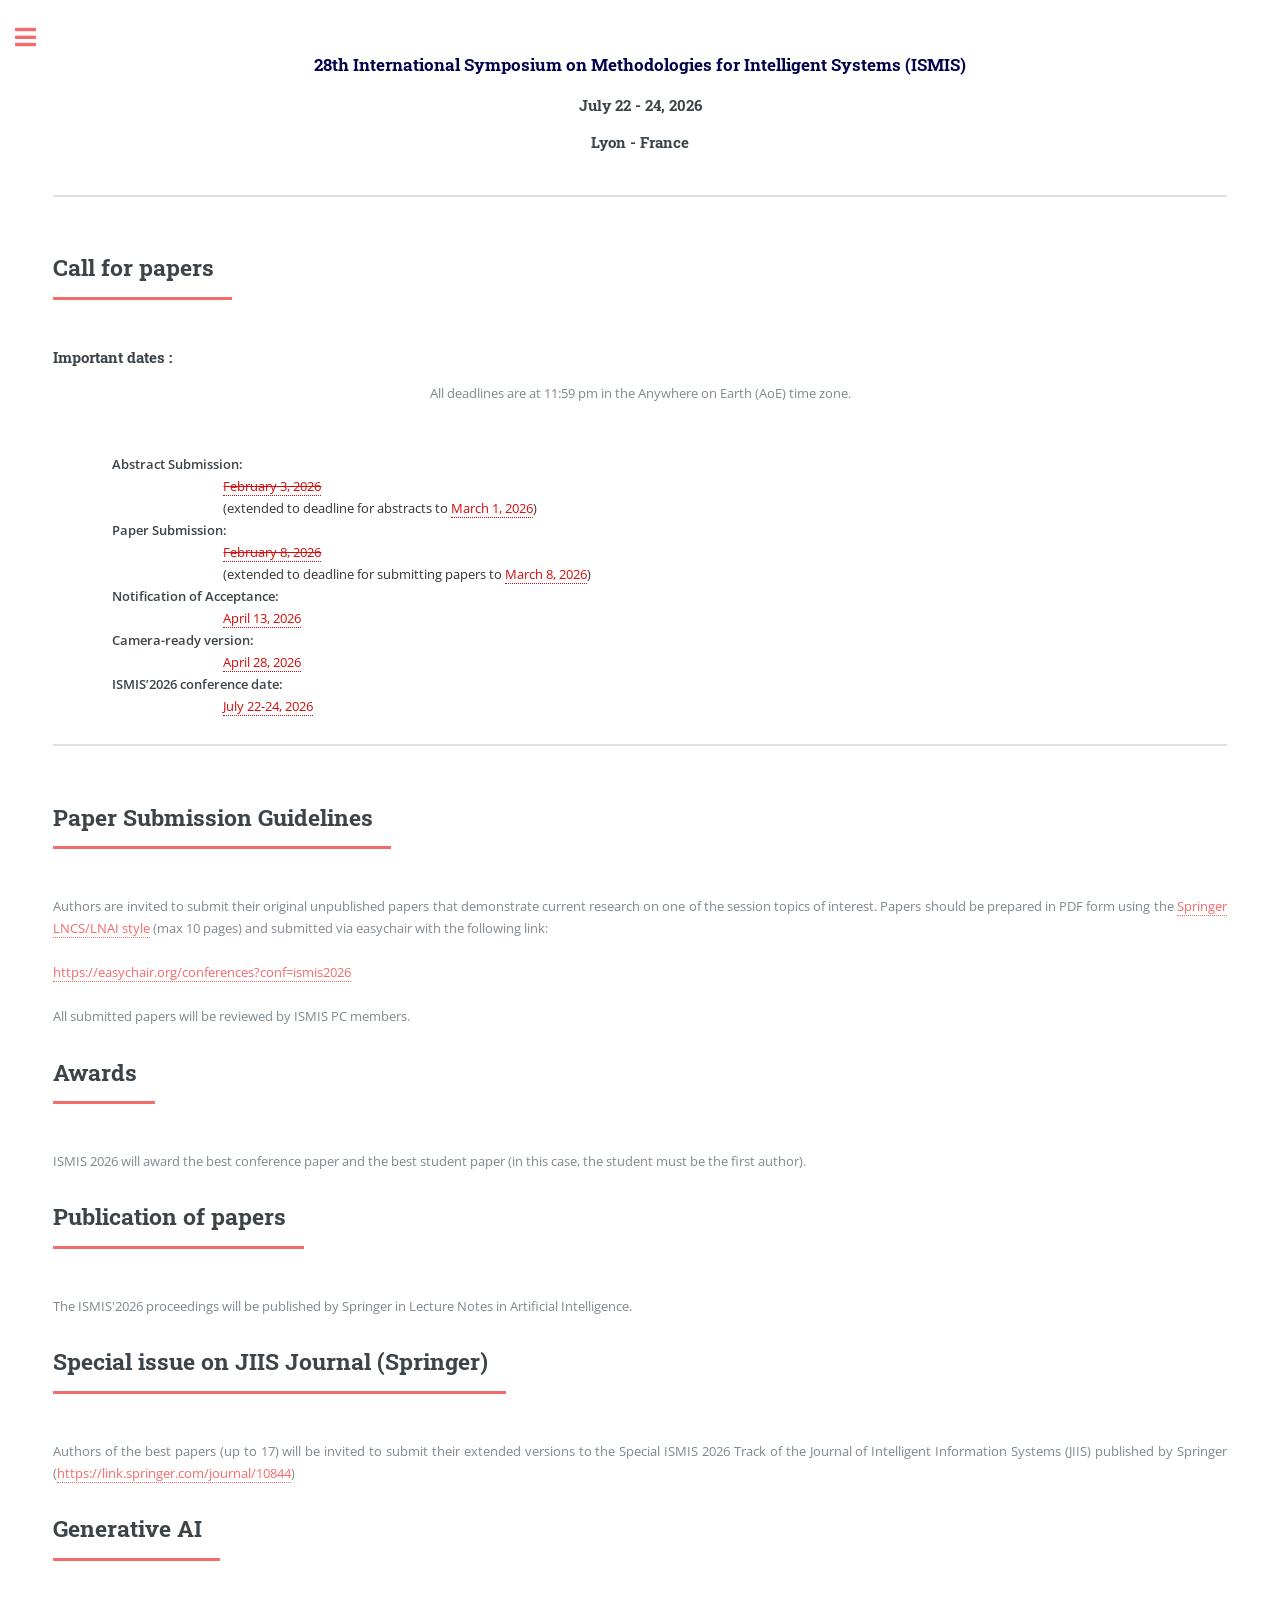
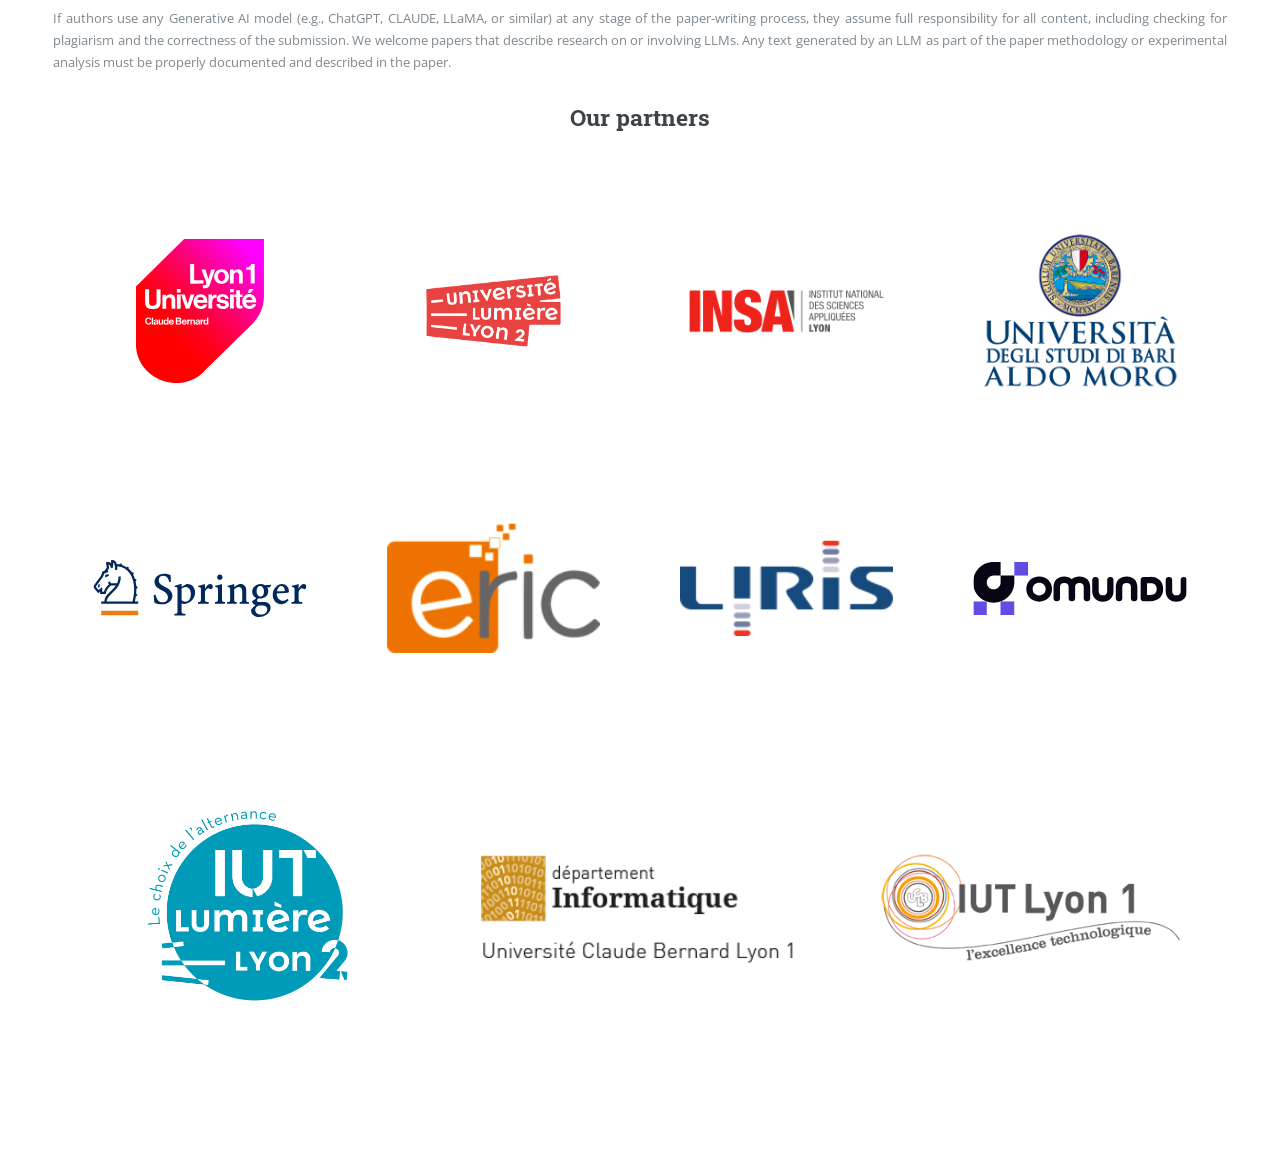
==== commit d6e380ab: "fixing sponsor issues" ====
--- a/call-for-papers.html
+++ b/call-for-papers.html
@@ -1,338 +1,397 @@
-<!DOCTYPE HTML>
-<!--
-	Editorial by HTML5 UP
-	html5up.net | @ajlkn
-	Free for personal and commercial use under the CCA 3.0 license (html5up.net/license)
--->
-<html>
-	<head>
-		<title>ISMIS 2026 - Lyon</title>
-		<meta charset="utf-8" />
-		<meta name="viewport" content="width=device-width, initial-scale=1, user-scalable=no" />
-		<link rel="stylesheet" href="assets/css/main.css" />
-	</head>
-	<body class="is-preload">
-
-		<!-- Wrapper -->
-			<div id="wrapper">
-
-				<!-- Main -->
-					<div id="main">
-						<div class="inner">
-
-							<!-- Header -->
-								<!-- <header id="header">
-									<a href="index.html" class="logo"><strong>Editorial</strong> by HTML5 UP</a>
-									<ul class="icons">
-										<li><a href="#" class="icon brands fa-twitter"><span class="label">Twitter</span></a></li>
-										<li><a href="#" class="icon brands fa-facebook-f"><span class="label">Facebook</span></a></li>
-										<li><a href="#" class="icon brands fa-snapchat-ghost"><span class="label">Snapchat</span></a></li>
-										<li><a href="#" class="icon brands fa-instagram"><span class="label">Instagram</span></a></li>
-										<li><a href="#" class="icon brands fa-medium-m"><span class="label">Medium</span></a></li>
-									</ul>
-								</header> -->
-
-							<!-- Banner -->
-								<section id="banner">
-									<div class="content">
-										<header>
-											<h3 style="text-align: center; color: #03044d;">28th International Symposium on Methodologies for Intelligent Systems (ISMIS)</h2>
-											<h4 style="text-align: center;">July 22 - 24, 2026</h3>
-											<!-- <h4 style="text-align: center;">Université Claude Bernard Lyon 1  - Université Lumière Lyon 2</h3> -->
-											<h4 style="text-align: center;">Lyon - France</h3>
-										</header> 
-									</div>		
-
-									
-								</section>
-								
-								<!-- <span class="image object " style="display: flex;  justify-content: center; ">
-									<img style="margin-bottom: 5%; width: 100%;" src="images/mainbg.png" alt="" />
-								</span> -->
-							<!-- Section -->
-								<section>
-									<header class="major">
-										<h2>Call for papers</h2>
-									</header>
-								
-									<h4>Important dates : </h4> 
-
-									<p style="display: flex; justify-content: center; ">All deadlines are at 11:59 pm in the Anywhere on Earth (AoE) time zone. </p><br>
-									
-									<div style="margin-left: 5%;">
-										<!-- <p style="margin: 0;"><strong>Abstract Submission:  </strong> <br>
-											<a style="color: #d40b0b; margin-left: 10%; ">February 3, 2026</a>
-										</p>
-										
-										<p style="margin: 0;"><strong>Paper Submission:</strong> <br>
-											<a style="color: #d40b0b; margin-left: 10%;">February 8, 2026  </a>
-										</p> -->
-										<p style="margin: 0;">
-										<strong>Abstract Submission:</strong><br>
-										<a style="color: #d40b0b; margin-left: 10%;">
-											<del>February 3, 2026</del>
-										</a><br>
-										<span style="margin-left: 10%; color: #333;">
-											(extended to deadline for abstracts to <a style="color: #d40b0b;">March 1, 2026</a>)
-										</span>
-										</p>
-
-										<p style="margin: 0;">
-										<strong>Paper Submission:</strong><br>
-										<a style="color: #d40b0b; margin-left: 10%;">
-											<del>February 8, 2026</del>
-										</a><br>
-										<span style="margin-left: 10%; color: #333;">
-											(extended to deadline for submitting papers to <a style="color: #d40b0b;">March 8, 2026</a>)
-										</span>	
-										</p>
-										
-										<p style="margin: 0;"><strong>Notification of Acceptance:</strong><br>
-											<a style="color: #d40b0b; margin-left: 10%;">April 13, 2026 </a>
-										</p>
-										<p style="margin: 0;"><strong>Camera-ready version:</strong><br>
-											<a style="color: #d40b0b; margin-left: 10%;">April 28, 2026</a>
-										</p>
-										<p style="margin: 0;"><strong>ISMIS’2026 conference date:</strong><br>
-											<a style="color: #d40b0b; margin-left: 10%;">July 22-24, 2026</a>
-										</p>
-									</div>				
-										
-	
-								
-								</section>
-
-
-								<section>
-									<header class="major">
-
-
-										<h2>Paper Submission Guidelines</h2>
-									</header>
-									<p style="text-align: justify;  text-justify: inter-word;">
-										Authors are invited to submit their original unpublished papers that 
-										demonstrate current research on one of the session topics of interest.
-										Papers should be prepared in PDF form using the <a href="https://www.springer.com/gp/computer-science/lncs/conference-proceedings-guidelines" target="_blank" >Springer LNCS/LNAI style</a>
-										(max 10 pages) and submitted via easychair with the following link: <br><br>
-										<a rel="stylesheet" href="https://easychair.org/conferences?conf=ismis2026" target="_blank">https://easychair.org/conferences?conf=ismis2026 </a>
-										<br><br>
-										All submitted papers will be reviewed by ISMIS PC members. 
-
-								<section>
-									<header class="major">
-										<h2>Awards</h2>
-									</header>
-									<p style="text-align: justify;  text-justify: inter-word;">
-									ISMIS 2026 will award the best conference paper and the best student paper (in this case, the student must be the first author).
-									</p>									
-								</section>
-
-								<section>
-									<header class="major">
-										<h2>Publication of papers</h2>
-									</header>
-									<p style="text-align: justify;  text-justify: inter-word;">
-										The ISMIS'2026 proceedings will be published by Springer in Lecture Notes in Artificial Intelligence. 
-									</p>									
-								</section>
-
-								<section>
-									<header class="major">
-										<h2>Special issue on JIIS Journal (Springer)</h2>
-									</header>
-									<p style="text-align: justify;  text-justify: inter-word;">
-									Authors of the best papers (up to 17) will be invited to submit their extended versions to the Special ISMIS 2026 Track of the Journal of Intelligent Information Systems (JIIS) published by Springer (<a href="https://link.springer.com/journal/10844" target="_blank">https://link.springer.com/journal/10844</a>)
-									</p>									
-								</section>
-								<section>
-									<header class="major">
-										<h2>Generative AI</h2>
-									</header>
-									<p style="text-align: justify;  text-justify: inter-word;">
-									If authors use any  Generative AI model  (e.g.,  ChatGPT, CLAUDE, LLaMA, 
-									or similar)  at any stage of the paper-writing process, they assume full 
-									responsibility for all content, including checking for plagiarism and the 
-									correctness of the submission. We welcome papers that describe research on 
-									or involving LLMs. Any text generated by an LLM as part of the paper 
-									methodology or experimental analysis must be properly documented and described 
-									in the paper.</p>									
-								</section>
-							<!-- Section -->
-								<!-- <section>
-									<header class="major">
-										<h2>Ipsum sed dolor</h2>
-									</header>
-									<div class="posts">
-										<article>
-											<a href="#" class="image"><img src="images/pic01.jpg" alt=""  /></a>
-											<h3>Interdum aenean</h3>
-											<p>Aenean ornare velit lacus, ac varius enim lorem ullamcorper dolore. Proin aliquam facilisis ante interdum. Sed nulla amet lorem feugiat tempus aliquam.</p>
-											<ul class="actions">
-												<li><a href="#" class="button">More</a></li>
-											</ul>
-										</article>
-										<article>
-											<a href="#" class="image"><img src="images/pic02.jpg" alt="" /></a>
-											<h3>Nulla amet dolore</h3>
-											<p>Aenean ornare velit lacus, ac varius enim lorem ullamcorper dolore. Proin aliquam facilisis ante interdum. Sed nulla amet lorem feugiat tempus aliquam.</p>
-											<ul class="actions">
-												<li><a href="#" class="button">More</a></li>
-											</ul>
-										</article>
-										<article>
-											<a href="#" class="image"><img src="images/pic03.jpg" alt="" /></a>
-											<h3>Tempus ullamcorper</h3>
-											<p>Aenean ornare velit lacus, ac varius enim lorem ullamcorper dolore. Proin aliquam facilisis ante interdum. Sed nulla amet lorem feugiat tempus aliquam.</p>
-											<ul class="actions">
-												<li><a href="#" class="button">More</a></li>
-											</ul>
-										</article>
-										<article>
-											<a href="#" class="image"><img src="images/pic04.jpg" alt="" /></a>
-											<h3>Sed etiam facilis</h3>
-											<p>Aenean ornare velit lacus, ac varius enim lorem ullamcorper dolore. Proin aliquam facilisis ante interdum. Sed nulla amet lorem feugiat tempus aliquam.</p>
-											<ul class="actions">
-												<li><a href="#" class="button">More</a></li>
-											</ul>
-										</article>
-										<article>
-											<a href="#" class="image"><img src="images/pic05.jpg" alt="" /></a>
-											<h3>Feugiat lorem aenean</h3>
-											<p>Aenean ornare velit lacus, ac varius enim lorem ullamcorper dolore. Proin aliquam facilisis ante interdum. Sed nulla amet lorem feugiat tempus aliquam.</p>
-											<ul class="actions">
-												<li><a href="#" class="button">More</a></li>
-											</ul>
-										</article>
-										<article>
-											<a href="#" class="image"><img src="images/pic06.jpg" alt="" /></a>
-											<h3>Amet varius aliquam</h3>
-											<p>Aenean ornare velit lacus, ac varius enim lorem ullamcorper dolore. Proin aliquam facilisis ante interdum. Sed nulla amet lorem feugiat tempus aliquam.</p>
-											<ul class="actions">
-												<li><a href="#" class="button">More</a></li>
-											</ul>
-										</article>
-									</div>
-								</section> -->
-
-						</div>
-					</div>
-
-				<!-- Sidebar -->
-					<div id="sidebar">
-						<div class="inner">
-
-							<!-- Search -->
-								<!-- <section id="search" class="alt">
-									<form method="post" action="#">
-										<input type="text" name="query" id="query" placeholder="Search" />
-									</form>
-								</section> -->
-
-							<!-- Menu -->
-								<nav id="menu">
-									<!-- <header class="major">
-										<h2>ISMIS 2026</h2>
-									</header> -->
-
-									<span class="image object " style="display: flex; justify-content: center; ">
-										<img src="images/logo-ismis-main.png" style="width: 50%;" />
-									</span>
-									<ul>
-										<li><a href="index.html">ISMIS conference</a></li>
-										<li><a href="call-for-papers.html">Call for papers</a></li>
-										<li><a href="industrysession.html">Industry session</a></li>
-										<!-- <li>
-											<span class="opener">Submenu</span>
-											<ul>
-												<li><a href="#">Lorem Dolor</a></li>
-												<li><a href="#">Ipsum Adipiscing</a></li>
-												<li><a href="#">Tempus Magna</a></li>
-												<li><a href="#">Feugiat Veroeros</a></li>
-											</ul>
-										</li> -->
-										<li><a href="committees.html">Committees</a></li>
-										<li><a href="program.html">Program</a></li>
-										<!-- <li>
-											<span class="opener">Another Submenu</span>
-											<ul>
-												<li><a href="#">Lorem Dolor</a></li>
-												<li><a href="#">Ipsum Adipiscing</a></li>
-												<li><a href="#">Tempus Magna</a></li>
-												<li><a href="#">Feugiat Veroeros</a></li>
-											</ul>
-										</li> -->
-										<li><a href="registration.html">Registration</a></li>
-										<li><a href="#">For participants</a></li>
-										<!-- <li><a href="#">Amet Lacinia</a></li> -->
-									</ul>
-								</nav>
-
-							<!-- Section -->
-								<section>
-									<header class="major">
-										<h2>Sponsors</h2>
-									</header>
-									<div class="mini-posts">
-											<article>
-											<a href="https://www.univ-lyon1.fr/" class="image" target="_blank"><img src="images/univ-lyon1.png" alt="" /></a>
-											<p style="text-align: center;">Université Claude Bernard Lyon 1</p>
-										</article>
-										<article>
-											<a href="https://www.univ-lyon2.fr/" class="image" target="_blank"><img src="images/univ-lyon2.png" alt="" /></a>
-											<p style="text-align: center;">Université Lumière Lyon 2</p>
-										</article>
-										<article>
-											<a href="https://www.uniba.it" class="image" target="_blank"><img src="images/univ-bari.png" alt="" /></a>
-											<p style="text-align: center;">Università degli Studi di Bari Aldo Moro</p>
-										</article>
-										<article>
-											<a href="https://www.springer.com/" class="image" target="_blank"><img src="images/springer-logo.svg" alt="" /></a>
-											<p style="text-align: center;">Università degli Studi di Bari Aldo Moro</p>
-										</article>
-										<!-- <article>
-											<a href="#" class="image"><img src="images/pic07.jpg" alt="" /></a>
-											<p style="text-align: center;">Name</p>
-										</article> -->
-									</div>
-									<!-- <ul class="actions">
-										<li><a href="#" class="button">More</a></li>
-									</ul> -->
-								</section>
-
-							<!-- Section -->
-								<section>
-									<header class="major">
-										<h2>Contacts</h2>
-									</header>
-									<!-- <p>Sed varius enim lorem ullamcorper dolore aliquam aenean ornare velit lacus, ac varius enim lorem ullamcorper dolore. Proin sed aliquam facilisis ante interdum. Sed nulla amet lorem feugiat tempus aliquam.</p> -->
-									<ul class="contact">
-										<li class="icon solid fa-envelope"><a href="#">ismis2026@cnrs.liris.fr</a></li>
-										<li class="icon solid fa-phone">+33 4 72 43 27 74</li>
-										<li class="icon brands fa-twitter">#ismis2026</li>
-										<li class="icon brands fa-linkedin">#ismis2026</li>
-										
-										<li class="icon solid fa-home">16 quai Claude Bernard<br />
-										69007 Lyon 7 - France</li>
-									</ul>
-								</section>
-
-
-							<!-- Footer -->
-								<footer id="footer">
-									<p class="copyright">&copy; Untitled. All rights reserved. Developed by: <a href="https://juba-agoun.github.io/">Juba Agoun</a>. Design: <a href="https://html5up.net">HTML5 UP</a>.</p>
-								</footer>
-
-						</div>
-					</div>
-
-			</div>
-
-		<!-- Scripts -->
-			<script src="assets/js/jquery.min.js"></script>
-			<script src="assets/js/browser.min.js"></script>
-			<script src="assets/js/breakpoints.min.js"></script>
-			<script src="assets/js/util.js"></script>
-			<script src="assets/js/main.js"></script>
-
-	</body>
+<!DOCTYPE HTML>
+<!--
+	Editorial by HTML5 UP
+	html5up.net | @ajlkn
+	Free for personal and commercial use under the CCA 3.0 license (html5up.net/license)
+-->
+<html>
+	<head>
+		<title>ISMIS 2026 - Lyon</title>
+		<meta charset="utf-8" />
+		<meta name="viewport" content="width=device-width, initial-scale=1, user-scalable=no" />
+		<link rel="stylesheet" href="assets/css/main.css" />
+		<link rel="icon" type="image/png" sizes="32x32" href="images/logo-ismis-main.png" />
+		<link rel="icon" type="image/png" sizes="16x16" href="images/logo-ismis-main.png" />
+		<link rel="shortcut icon" href="images/logo-ismis-main.png" />
+	</head>
+	<body class="is-preload">
+
+		<!-- Wrapper -->
+			<div id="wrapper">
+
+				<!-- Main -->
+					<div id="main">
+						<div class="inner">
+
+							<!-- Header -->
+								<!-- <header id="header">
+									<a href="index.html" class="logo"><strong>Editorial</strong> by HTML5 UP</a>
+									<ul class="icons">
+										<li><a href="#" class="icon brands fa-twitter"><span class="label">Twitter</span></a></li>
+										<li><a href="#" class="icon brands fa-facebook-f"><span class="label">Facebook</span></a></li>
+										<li><a href="#" class="icon brands fa-snapchat-ghost"><span class="label">Snapchat</span></a></li>
+										<li><a href="#" class="icon brands fa-instagram"><span class="label">Instagram</span></a></li>
+										<li><a href="#" class="icon brands fa-medium-m"><span class="label">Medium</span></a></li>
+									</ul>
+								</header> -->
+
+							<!-- Banner -->
+								<section id="banner">
+									<div class="content">
+										<header>
+											<h3 style="text-align: center; color: #03044d;">28th International Symposium on Methodologies for Intelligent Systems (ISMIS)</h2>
+											<h4 style="text-align: center;">July 22 - 24, 2026</h3>
+											<!-- <h4 style="text-align: center;">Université Claude Bernard Lyon 1  - Université Lumière Lyon 2</h3> -->
+											<h4 style="text-align: center;">Lyon - France</h3>
+										</header> 
+									</div>		
+
+									
+								</section>
+								
+								<!-- <span class="image object " style="display: flex;  justify-content: center; ">
+									<img style="margin-bottom: 5%; width: 100%;" src="images/mainbg.png" alt="" />
+								</span> -->
+							<!-- Section -->
+								<section>
+									<header class="major">
+										<h2>Call for papers</h2>
+									</header>
+								
+									<h4>Important dates : </h4> 
+
+									<p style="display: flex; justify-content: center; ">All deadlines are at 11:59 pm in the Anywhere on Earth (AoE) time zone. </p><br>
+									
+									<div style="margin-left: 5%;">
+										<!-- <p style="margin: 0;"><strong>Abstract Submission:  </strong> <br>
+											<a style="color: #d40b0b; margin-left: 10%; ">February 3, 2026</a>
+										</p>
+										
+										<p style="margin: 0;"><strong>Paper Submission:</strong> <br>
+											<a style="color: #d40b0b; margin-left: 10%;">February 8, 2026  </a>
+										</p> -->
+										<p style="margin: 0;">
+										<strong>Abstract Submission:</strong><br>
+										<a style="color: #d40b0b; margin-left: 10%;">
+											<del>February 3, 2026</del>
+										</a><br>
+										<span style="margin-left: 10%; color: #333;">
+											(extended to deadline for abstracts to <a style="color: #d40b0b;">March 1, 2026</a>)
+										</span>
+										</p>
+
+										<p style="margin: 0;">
+										<strong>Paper Submission:</strong><br>
+										<a style="color: #d40b0b; margin-left: 10%;">
+											<del>February 8, 2026</del>
+										</a><br>
+										<span style="margin-left: 10%; color: #333;">
+											(extended to deadline for submitting papers to <a style="color: #d40b0b;">March 8, 2026</a>)
+										</span>	
+										</p>
+										
+										<p style="margin: 0;"><strong>Notification of Acceptance:</strong><br>
+											<a style="color: #d40b0b; margin-left: 10%;">April 13, 2026 </a>
+										</p>
+										<p style="margin: 0;"><strong>Camera-ready version:</strong><br>
+											<a style="color: #d40b0b; margin-left: 10%;">April 28, 2026</a>
+										</p>
+										<p style="margin: 0;"><strong>ISMIS’2026 conference date:</strong><br>
+											<a style="color: #d40b0b; margin-left: 10%;">July 22-24, 2026</a>
+										</p>
+									</div>				
+										
+	
+								
+								</section>
+
+
+								<section>
+									<header class="major">
+
+
+										<h2>Paper Submission Guidelines</h2>
+									</header>
+									<p style="text-align: justify;  text-justify: inter-word;">
+										Authors are invited to submit their original unpublished papers that 
+										demonstrate current research on one of the session topics of interest.
+										Papers should be prepared in PDF form using the <a href="https://www.springer.com/gp/computer-science/lncs/conference-proceedings-guidelines" target="_blank" >Springer LNCS/LNAI style</a>
+										(max 10 pages) and submitted via easychair with the following link: <br><br>
+										<a rel="stylesheet" href="https://easychair.org/conferences?conf=ismis2026" target="_blank">https://easychair.org/conferences?conf=ismis2026 </a>
+										<br><br>
+										All submitted papers will be reviewed by ISMIS PC members. 
+
+								<section>
+									<header class="major">
+										<h2>Awards</h2>
+									</header>
+									<p style="text-align: justify;  text-justify: inter-word;">
+									ISMIS 2026 will award the best conference paper and the best student paper (in this case, the student must be the first author).
+									</p>									
+								</section>
+
+								<section>
+									<header class="major">
+										<h2>Publication of papers</h2>
+									</header>
+									<p style="text-align: justify;  text-justify: inter-word;">
+										The ISMIS'2026 proceedings will be published by Springer in Lecture Notes in Artificial Intelligence. 
+									</p>									
+								</section>
+
+								<section>
+									<header class="major">
+										<h2>Special issue on JIIS Journal (Springer)</h2>
+									</header>
+									<p style="text-align: justify;  text-justify: inter-word;">
+									Authors of the best papers (up to 17) will be invited to submit their extended versions to the Special ISMIS 2026 Track of the Journal of Intelligent Information Systems (JIIS) published by Springer (<a href="https://link.springer.com/journal/10844" target="_blank">https://link.springer.com/journal/10844</a>)
+									</p>									
+								</section>
+								<section>
+									<header class="major">
+										<h2>Generative AI</h2>
+									</header>
+									<p style="text-align: justify;  text-justify: inter-word;">
+									If authors use any  Generative AI model  (e.g.,  ChatGPT, CLAUDE, LLaMA, 
+									or similar)  at any stage of the paper-writing process, they assume full 
+									responsibility for all content, including checking for plagiarism and the 
+									correctness of the submission. We welcome papers that describe research on 
+									or involving LLMs. Any text generated by an LLM as part of the paper 
+									methodology or experimental analysis must be properly documented and described 
+									in the paper.</p>									
+								</section>
+								
+								<section class="mini-posts">
+									<!-- <footer id="footer"> -->
+									<header>
+										<h2 style="text-align: center;">Our partners</h2>
+									</header>
+										<table style="width: 100%; border-collapse: collapse; border: none; background: transparent !important; margin: 0;">
+										
+										<tr style="border: none; background: transparent !important;">
+														<td style="width: 25%; padding: 0.4em 0.6em; text-align: center; vertical-align: middle; background: transparent !important;">
+												<article style="background: none; box-shadow: none; border: none; margin: 0; padding: 0;">
+													<a href="https://www.univ-lyon1.fr/" class="image" target="_blank"><img src="images/univ-lyon1.svg" style="padding: 27%; background: transparent !important;" alt="" /></a>
+												</article>
+											</td>
+											<td style="width: 25%; padding: 1em; text-align: center; vertical-align: middle; background: transparent !important;">
+												<article style="background: none; box-shadow: none; border: none; margin: 0; padding: 0;">
+													<a href="https://www.univ-lyon2.fr/" class="image" target="_blank"><img src="images/univ-lyon2.png" style="padding: 10%; background: transparent !important;" alt="" /></a>
+												</article>
+											</td>
+											<td style="width: 25%; padding: 1em; text-align: center; vertical-align: middle; background: transparent !important;">
+												<article style="background: none; box-shadow: none; border: none; margin: 0; padding: 0;">
+													<a href="https://www.insa-lyon.fr/" class="image" target="_blank"><img src="images/Logo_INSA_Lyon.png" style="padding: 10%; background: transparent !important;" alt="" /></a>
+												</article>
+											</td>
+											<td style="width: 25%; padding: 1em; text-align: center; vertical-align: middle; background: transparent !important;">
+												<article style="background: none; box-shadow: none; border: none; margin: 0; padding: 0;">
+													<a href="https://www.uniba.it" class="image" target="_blank"><img src="images/univ-bari.png" style="padding: 10%; background: transparent !important;" alt="" /></a>
+												</article>
+											</td>
+										</tr>
+										
+										<tr style="border: none; background: transparent !important;">
+											<td style="width: 25%; padding: 1em; text-align: center; vertical-align: middle; background: transparent !important;">
+												<article style="background: none; box-shadow: none; border: none; margin: 0; padding: 0;">
+													<a href="https://www.springer.com/" class="image" target="_blank"><img src="images/springer-logo.svg" style="padding: 10%; background: transparent !important;" alt="" /></a>
+												</article>
+											</td>
+											<td style="width: 25%; padding: 1em; text-align: center; vertical-align: middle; background: transparent !important;">
+												<article style="background: none; box-shadow: none; border: none; margin: 0; padding: 0;">
+													<a href="https://eric.univ-lyon2.fr/" class="image" target="_blank"><img src="images/eric.png" style="padding: 10%; background: transparent !important;" alt="" /></a>
+												</article>
+											</td>
+											<td style="width: 25%; padding: 1em; text-align: center; vertical-align: middle; background: transparent !important;">
+												<article style="background: none; box-shadow: none; border: none; margin: 0; padding: 0;">
+													<a href="https://liris.cnrs.fr/" class="image" target="_blank"><img src="images/liris.png" style="padding: 10%; background: transparent !important;" alt="" /></a>
+												</article>
+											</td>
+											<td style="width: 25%; padding: 1em; text-align: center; vertical-align: middle; background: transparent !important;">
+												<article style="background: none; box-shadow: none; border: none; margin: 0; padding: 0;">
+													<a href="https://www.omund.ai/" class="image" target="_blank"><img src="images/omundu.svg" style="padding: 10%; background: transparent !important;" alt="" /></a>
+												</article>
+											</td>
+										</tr>
+
+										<tr style="border: none; background: transparent !important;">
+											<td colspan="4" style="padding: 0; border: none; background: transparent !important;">
+												<table style="width: 100%; border-collapse: collapse; border: none; background: transparent !important;">
+																<tr style="border: none;background: transparent !important; line-height: 0.9;">
+														<td style="width: 33.33%; padding: 1em; text-align: center; vertical-align: middle; background: transparent !important;">
+															<article style="background: none; box-shadow: none; border: none; margin: 0; padding: 0;">
+																	<a href="https://iut.univ-lyon2.fr/" class="image" target="_blank"><img src="images/logo-iut.png" style="padding: 16%; background: transparent !important;" alt="" /></a>
+															</article>
+														</td>
+														<td style="width: 33.33%; padding: 1em; text-align: center; vertical-align: middle; background: transparent !important;">
+															<article style="background: none; box-shadow: none; border: none; margin: 0; padding: 0;">
+																	<a href="https://fst-informatique.univ-lyon1.fr/" class="image" target="_blank"><img src="images/dpt-info-lyon1.png" style="padding: 6%; background: transparent !important;" alt="" /></a>
+															</article>
+														</td>
+														<td style="width: 33.33%; padding: 1em; text-align: center; vertical-align: middle; background: transparent !important;">
+															<article style="background: none; box-shadow: none; border: none; margin: 0; padding: 0;">
+																	<a href="https://iut.univ-lyon1.fr/" class="image" target="_blank"><img src="images/iut-lyon1.png" style="padding: 6%; background: transparent !important;" alt="" /></a>
+															</article>
+														</td>
+													</tr>
+												</table>
+											</td>
+										</tr>
+									</table>
+									<!-- </footer> -->
+								</section>
+								
+							<!-- Section -->
+								<!-- <section>
+									<header class="major">
+										<h2>Ipsum sed dolor</h2>
+									</header>
+									<div class="posts">
+										<article>
+											<a href="#" class="image"><img src="images/pic01.jpg" alt=""  /></a>
+											<h3>Interdum aenean</h3>
+											<p>Aenean ornare velit lacus, ac varius enim lorem ullamcorper dolore. Proin aliquam facilisis ante interdum. Sed nulla amet lorem feugiat tempus aliquam.</p>
+											<ul class="actions">
+												<li><a href="#" class="button">More</a></li>
+											</ul>
+										</article>
+										<article>
+											<a href="#" class="image"><img src="images/pic02.jpg" alt="" /></a>
+											<h3>Nulla amet dolore</h3>
+											<p>Aenean ornare velit lacus, ac varius enim lorem ullamcorper dolore. Proin aliquam facilisis ante interdum. Sed nulla amet lorem feugiat tempus aliquam.</p>
+											<ul class="actions">
+												<li><a href="#" class="button">More</a></li>
+											</ul>
+										</article>
+										<article>
+											<a href="#" class="image"><img src="images/pic03.jpg" alt="" /></a>
+											<h3>Tempus ullamcorper</h3>
+											<p>Aenean ornare velit lacus, ac varius enim lorem ullamcorper dolore. Proin aliquam facilisis ante interdum. Sed nulla amet lorem feugiat tempus aliquam.</p>
+											<ul class="actions">
+												<li><a href="#" class="button">More</a></li>
+											</ul>
+										</article>
+										<article>
+											<a href="#" class="image"><img src="images/pic04.jpg" alt="" /></a>
+											<h3>Sed etiam facilis</h3>
+											<p>Aenean ornare velit lacus, ac varius enim lorem ullamcorper dolore. Proin aliquam facilisis ante interdum. Sed nulla amet lorem feugiat tempus aliquam.</p>
+											<ul class="actions">
+												<li><a href="#" class="button">More</a></li>
+											</ul>
+										</article>
+										<article>
+											<a href="#" class="image"><img src="images/pic05.jpg" alt="" /></a>
+											<h3>Feugiat lorem aenean</h3>
+											<p>Aenean ornare velit lacus, ac varius enim lorem ullamcorper dolore. Proin aliquam facilisis ante interdum. Sed nulla amet lorem feugiat tempus aliquam.</p>
+											<ul class="actions">
+												<li><a href="#" class="button">More</a></li>
+											</ul>
+										</article>
+										<article>
+											<a href="#" class="image"><img src="images/pic06.jpg" alt="" /></a>
+											<h3>Amet varius aliquam</h3>
+											<p>Aenean ornare velit lacus, ac varius enim lorem ullamcorper dolore. Proin aliquam facilisis ante interdum. Sed nulla amet lorem feugiat tempus aliquam.</p>
+											<ul class="actions">
+												<li><a href="#" class="button">More</a></li>
+											</ul>
+										</article>
+									</div>
+								</section> -->
+
+						</div>
+					</div>
+
+				<!-- Sidebar -->
+					<div id="sidebar">
+						<div class="inner">
+
+							<!-- Search -->
+								<!-- <section id="search" class="alt">
+									<form method="post" action="#">
+										<input type="text" name="query" id="query" placeholder="Search" />
+									</form>
+								</section> -->
+
+							<!-- Menu -->
+								<nav id="menu">
+									<!-- <header class="major">
+										<h2>ISMIS 2026</h2>
+									</header> -->
+
+										<a href="index.html" class="close">
+										<span class="image object " style="display: flex; justify-content: center; ">
+											<img src="images/logo-ismis-main.png" style="width: 50%;" />
+										</span>
+										</a>
+									<ul>
+										<li><a href="index.html">ISMIS conference</a></li>
+										<li><a href="call-for-papers.html">Call for papers</a></li>
+										<li><a href="industrysession.html">Industry session</a></li>
+										<!-- <li>
+											<span class="opener">Submenu</span>
+											<ul>
+												<li><a href="#">Lorem Dolor</a></li>
+												<li><a href="#">Ipsum Adipiscing</a></li>
+												<li><a href="#">Tempus Magna</a></li>
+												<li><a href="#">Feugiat Veroeros</a></li>
+											</ul>
+										</li> -->
+										<li><a href="committees.html">Committees</a></li>
+										<li><a href="program.html">Program</a></li>
+										<!-- <li>
+											<span class="opener">Another Submenu</span>
+											<ul>
+												<li><a href="#">Lorem Dolor</a></li>
+												<li><a href="#">Ipsum Adipiscing</a></li>
+												<li><a href="#">Tempus Magna</a></li>
+												<li><a href="#">Feugiat Veroeros</a></li>
+											</ul>
+										</li> -->
+										<li><a href="registration.html">Registration</a></li>
+                                        <li><a href="venue.html">Venue</a></li>
+										<!-- <li><a href="#">Amet Lacinia</a></li> -->
+									</ul>
+								</nav>
+
+							<!-- Section -->
+								
+
+							<!-- Section -->
+								<section>
+									<header class="major">
+										<h2>Contacts</h2>
+									</header>
+									<!-- <p>Sed varius enim lorem ullamcorper dolore aliquam aenean ornare velit lacus, ac varius enim lorem ullamcorper dolore. Proin sed aliquam facilisis ante interdum. Sed nulla amet lorem feugiat tempus aliquam.</p> -->
+									<ul class="contact">
+										<li class="icon solid fa-envelope"><a href="#">ismis2026@cnrs.liris.fr</a></li>
+										<li class="icon solid fa-phone">+33 4 72 43 27 74</li>
+										<li class="icon brands fa-twitter">#ismis2026</li>
+										<li class="icon brands fa-linkedin">#ismis2026</li>
+										
+										<li class="icon solid fa-home"> <strong>Hedy Lamarr Building</strong><br />  <strong>Claude Chappe Auditorium</strong><br />
+								6 Avenue des Arts<br />
+								69100 Villeurbanne, France
+								</li>
+									</ul>
+								</section>
+
+
+							<!-- Footer -->
+								<footer id="footer">
+									<p class="copyright">&copy; Untitled. All rights reserved. Developed by: <a href="https://juba-agoun.github.io/">Juba Agoun</a>. Design: <a href="https://html5up.net">HTML5 UP</a>.</p>
+								</footer>
+
+						</div>
+					</div>
+
+			</div>
+
+		<!-- Scripts -->
+			<script src="assets/js/jquery.min.js"></script>
+			<script src="assets/js/browser.min.js"></script>
+			<script src="assets/js/breakpoints.min.js"></script>
+			<script src="assets/js/util.js"></script>
+			<script src="assets/js/main.js"></script>
+
+	</body>
 </html>
